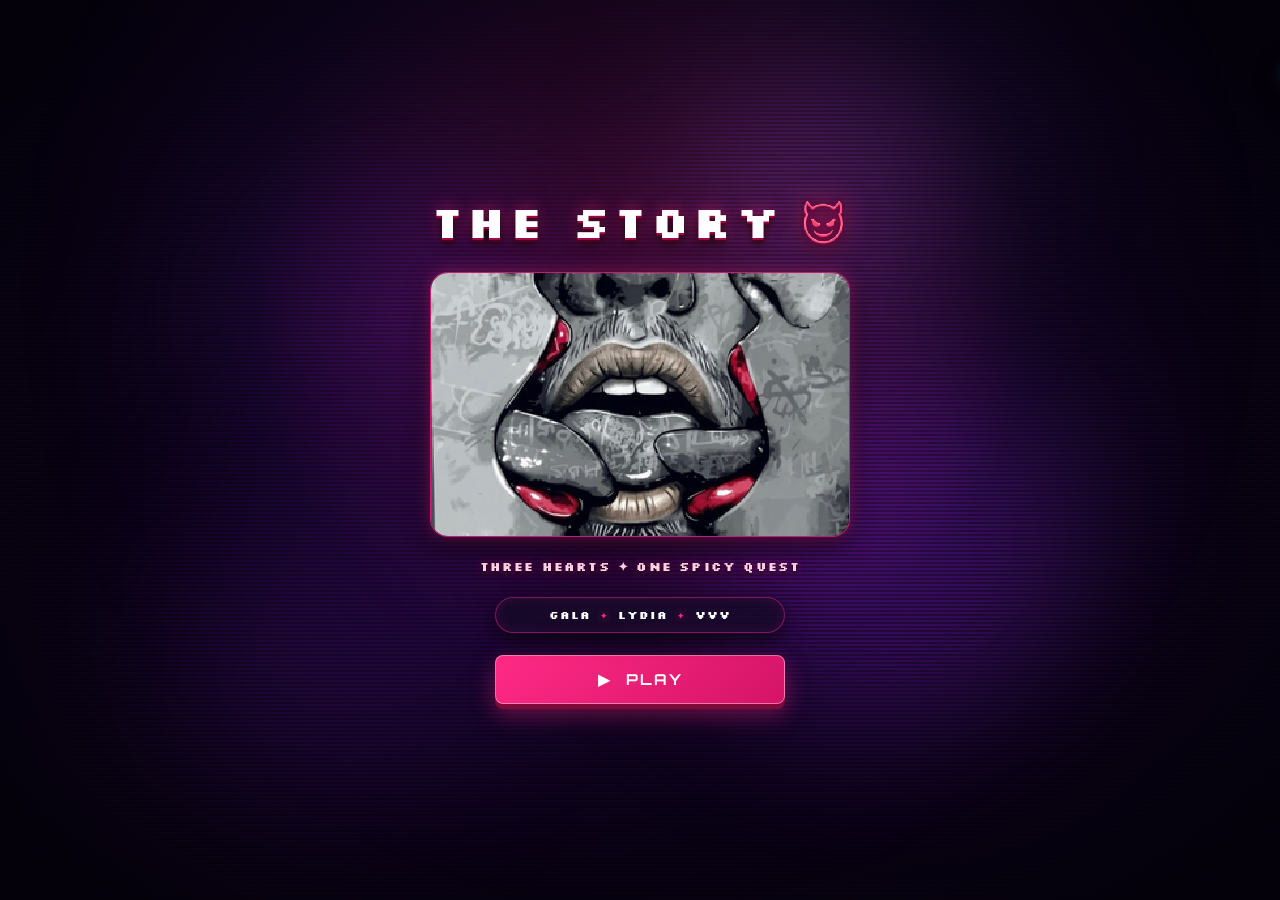
==== index.html @ 7ae861e4 "chore: restore title screen and Ch.1 to original, move comic prototype to Ch.2 Meeting in Heidelberg" ====
<!DOCTYPE html>
<html lang="en">
<head>
<meta charset="UTF-8">
<link rel="preconnect" href="https://fonts.googleapis.com">
<link href="https://fonts.googleapis.com/css2?family=Orbitron:wght@600;700;800;900&family=Plus+Jakarta+Sans:ital,wght@0,400;0,500;0,600;0,700;0,800;1,400;1,600&display=swap" rel="stylesheet">
<script>
try {
  var stored = sessionStorage.getItem('__telegram__initParams');
  var params = stored ? JSON.parse(stored) : {};
  if (!params.tgWebAppVersion || parseFloat(params.tgWebAppVersion) < 8.0) params.tgWebAppVersion = '8.0';
  if (!params.tgWebAppPlatform) params.tgWebAppPlatform = 'ios';
  sessionStorage.setItem('__telegram__initParams', JSON.stringify(params));
} catch(e) {}
</script>
<script src="https://telegram.org/js/telegram-web-app.js"></script>
<script>
(function() {
  function applyTelegramFullscreen() {
    try {
      if (window.Telegram && window.Telegram.WebApp) {
        var tg = window.Telegram.WebApp;
        tg.ready();
        if (typeof tg.requestFullscreen === 'function') {
          tg.requestFullscreen();
        }
        if (typeof tg.expand === 'function') {
          tg.expand();
        }
        if (typeof tg.disableVerticalSwipes === 'function') {
          tg.disableVerticalSwipes();
        }
        if (typeof tg.lockOrientation === 'function') {
          tg.lockOrientation();
        }
        if (typeof tg.setHeaderColor === 'function') tg.setHeaderColor('#0b0616');
        if (typeof tg.setBackgroundColor === 'function') tg.setBackgroundColor('#0b0616');
        if (typeof tg.setBottomBarColor === 'function') tg.setBottomBarColor('#0b0616');
      }
    } catch(e) {}
  }
  applyTelegramFullscreen();
  document.addEventListener('DOMContentLoaded', applyTelegramFullscreen);
  window.addEventListener('load', applyTelegramFullscreen);
  document.addEventListener('touchstart', function() {
    if (window.Telegram && window.Telegram.WebApp && !window.Telegram.WebApp.isFullscreen) {
      applyTelegramFullscreen();
    }
  }, { passive: true, once: true });
})();
</script>
<meta name="viewport" content="width=device-width, initial-scale=1.0, maximum-scale=1.0, user-scalable=no, viewport-fit=cover">
<meta name="apple-mobile-web-app-capable" content="yes">
<meta name="apple-mobile-web-app-status-bar-style" content="black-translucent">
<meta name="theme-color" content="#0b0616">
<title>Our Story 💕</title>
<link rel="stylesheet" href="css/base.css">
<link rel="stylesheet" href="css/title.css">
<link rel="stylesheet" href="css/map.css">
<link rel="stylesheet" href="css/scene.css">
<link rel="stylesheet" href="css/chat.css">
<link rel="stylesheet" href="css/puzzle.css">
<link rel="stylesheet" href="css/ending.css">
</head>
<body>

<!-- GSAP AMBIENT MULTI-ORB AURORA & CRT SCANLINES (1:1 Framer Mode 3) -->
<div class="bg-aurora-wrap" id="bg-aurora-wrap">
  <div class="aurora-orb aurora-orb-1" id="orb-1"></div>
  <div class="aurora-orb aurora-orb-2" id="orb-2"></div>
  <div class="aurora-orb aurora-orb-3" id="orb-3"></div>
  <div class="aurora-orb aurora-orb-4" id="orb-4"></div>
  <div class="aurora-orb aurora-orb-5" id="orb-5"></div>
  <div class="aurora-orb aurora-orb-6" id="orb-6"></div>
</div>

<div class="crt-overlay">
  <div class="crt-scanlines"></div>
  <div class="crt-vignette"></div>
</div>

<!-- HUD HEADER -->
<div id="hud">
  <div class="hud-left-group">
    <img src="assets/hud_emblem.png" class="hud-mini-emblem" alt="Home" onclick="showTitle()" title="Title Screen">
    <span class="hud-back" onclick="goMap()" role="button" tabindex="0">◀ MAP</span>
  </div>
  <span class="hud-ch" id="hud-ch">Ch.1</span>
  <button class="hud-sound-btn" id="hud-sound-btn" onclick="toggleAudio()" title="Toggle Audio">🔊</button>
  <span class="hud-h" id="hud-h">❤️❤️❤️</span>
</div>

<div id="notif"></div>

<!-- TITLE SCREEN -->
<div class="screen active" id="s-title">
  <div class="t-title-row">
    <div class="t-title">THE STORY</div>
    <img src="assets/story_devil_neon.png" class="t-devil-badge" alt="The Story Neon Devil">
  </div>
  <div class="hero-emblem-wrap">
    <video class="hero-intro-video" autoplay loop muted playsinline webkit-playsinline disablePictureInPicture poster="assets/hero_emblem.png">
      <source src="assets/intro-video-resize.mp4" type="video/mp4">
      <img src="assets/hero_emblem.png" class="hero-emblem-img" alt="The Story Emblem">
    </video>
  </div>
  <div class="t-sub">Three Hearts ✦ One Spicy Quest</div>
  <div class="char-pills">
    <span class="char-pill">Gala</span>
    <span class="char-sep">✦</span>
    <span class="char-pill">Lydia</span>
    <span class="char-sep">✦</span>
    <span class="char-pill">VVV</span>
  </div>
  <button class="btn btn-title-play" onclick="showMap()">▶ &nbsp;PLAY</button>
</div>

<!-- MAP SCREEN -->
<div class="screen" id="s-map">
  <div class="map-title">✦ CHAPTER SELECT ✦</div>
  <div class="prog-wrap"><div class="prog-fill" id="prog" style="width:0%"></div></div>
  <div class="prog-lbl" id="prog-lbl">0 / 7 complete</div>
  <div class="ch-grid" id="ch-grid"></div>
  <div style="font-size:11px;color:var(--pink-light);margin-top:6px;letter-spacing:0.5px">complete chapters in order to unlock next</div>
</div>

<!-- SCENE SCREEN -->
<div class="screen" id="s-scene" onclick="nextLine()" role="button" tabindex="0" aria-label="Next Dialogue">
  <div class="s-bg" id="s-bg"></div>
  <div class="s-deco" id="s-deco"></div>
  <div class="loc-badge" id="loc-badge">LOCATION</div>
  <div class="comic-container" id="comic-container"></div>
  <div class="chars-wrap" id="chars-wrap"></div>
  <div class="dialog-box" id="dialog-box">
    <div class="d-speaker" id="d-speaker">???</div>
    <div class="d-text" id="d-text">...</div>
    <div class="d-choices" id="d-choices" style="display:none"></div>
    <div class="d-next" id="d-next">▼ tap anywhere to continue</div>
  </div>
</div>

<!-- CHAT MINIGAME SCREEN -->
<div class="screen" id="s-chat">
  <div class="chat-hdr">
    <div>
      <div class="chat-app">💬 &nbsp;GROUP CHAT — The Three 💕</div>
      <div class="chat-sub">Guess who wrote each message!</div>
    </div>
    <div class="chat-sc">SCORE: <span id="c-score">0</span> / <span id="c-tot">0</span></div>
  </div>
  <div class="chat-body" id="chat-body"></div>
  <div class="chat-foot" id="chat-foot">
    <div class="chat-res" id="chat-res"></div>
    <button class="btn" onclick="endChat()">Continue ▶</button>
  </div>
</div>

<!-- PUZZLE MINIGAME SCREEN -->
<div class="screen" id="s-puzzle">
  <div class="puzzle-board-wrap">
    <!-- Floating Top Controls Anchored to Board -->
    <div class="puz-floating-controls">
      <button class="puz-float-back" onclick="goMap()" role="button" tabindex="0" title="Back to Map">
        <span class="puz-back-arr">◀</span> MAP
      </button>
      <div class="puz-radial-widget" onclick="PuzzleGame.togglePreview()" role="button" tabindex="0" title="Tap to view full reference photo">
        <div class="puz-ring-container">
          <svg class="puz-ring-svg" viewBox="0 0 68 68">
            <defs>
              <linearGradient id="puz-ring-grad" x1="0%" y1="0%" x2="100%" y2="100%">
                <stop offset="0%" stop-color="#00f3ff" />
                <stop offset="100%" stop-color="#ff2a9d" />
              </linearGradient>
            </defs>
            <circle class="puz-ring-bg" cx="34" cy="34" r="28" />
            <circle class="puz-ring-bar" id="puz-ring-bar" cx="34" cy="34" r="28" stroke-dasharray="175.93" stroke-dashoffset="175.93" />
          </svg>
          <img id="puz-pip-img" class="puz-pip-circle" src="" alt="Thumbnail">
        </div>
      </div>
    </div>

    <div class="puzzle-board" id="puzzle-board"></div>
  </div>
</div>

<!-- PUZZLE PREVIEW MODAL -->
<div class="puzzle-preview-modal" id="puzzle-preview-modal" onclick="PuzzleGame.togglePreview()">
  <div style="font-size:13px;font-weight:700;color:#ffe270;margin-bottom:12px;letter-spacing:1px">✦ Full Photo Reference ✦</div>
  <img id="puz-preview-img" class="puzzle-preview-img" src="" alt="Preview">
  <div style="font-size:11px;color:var(--pink-light);margin-top:12px;letter-spacing:0.5px">tap anywhere to close</div>
</div>

<!-- ENDING SCREEN -->
<div class="screen" id="s-end">
  <div class="e-stars">
    <span class="spin" style="display:inline-block">✨</span>
    <span>💕</span>
    <span class="spin" style="display:inline-block">✨</span>
  </div>
  <div class="e-title">OUR STORY CONTINUES...</div>
  <div class="e-msg" id="e-msg">
    Through all the cities, late night confessions, and shared secrets... Every memory brought us closer together.
  </div>
  <div class="e-stats" id="e-stats"></div>
  <div style="display:flex;gap:14px;flex-wrap:wrap;justify-content:center;margin-top:6px">
    <button class="btn btn-ghost" onclick="replayGame()">◀ Replay</button>
    <button class="btn" onclick="showTitle()">🏠 Title</button>
  </div>
</div>

<!-- ANIMATION & JAVASCRIPT MODULES -->
<script src="https://cdnjs.cloudflare.com/ajax/libs/gsap/3.12.5/gsap.min.js"></script>
<script src="js/lib/pixi.min.js"></script>
<script src="js/audio.js"></script>
<script src="js/romanceBg.js"></script>
<script src="js/characters.js"></script>
<script src="js/comicScene.js"></script>
<script src="js/storyData.js"></script>
<script src="js/lib/konva.min.js"></script>
<script src="js/lib/headbreaker.js"></script>
<script src="js/puzzle.js"></script>
<script src="js/core.js"></script>
<script src="js/quest.js"></script>
<script src="js/chat.js"></script>
<script src="js/main.js"></script>
</body>
</html>
---- css/base.css ----
/* ═══════════════════════════════════════
   2026 NEO-ARCADE ROMANCE DESIGN SYSTEM — BASE
   Owns: typography, CSS variables, resets, screen transitions,
   glassmorphic HUD, tactile arcade buttons, toast notifications.
═══════════════════════════════════════ */

@import url('https://fonts.googleapis.com/css2?family=DotGothic16&family=Press+Start+2P&family=Silkscreen:wght@400;700&family=VT323&display=swap');

* {
  box-sizing: border-box;
  margin: 0;
  padding: 0;
  image-rendering: pixelated;
  -webkit-font-smoothing: antialiased;
}

:root {
  /* Rich Midnight & Velvet Backgrounds */
  --bg: #0b0616;
  --bg-gradient: radial-gradient(circle at 50% 15%, #241148 0%, #0e061e 60%, #070310 100%);
  
  /* Glassmorphism & Cyber Panels */
  --panel: rgba(22, 13, 44, 0.86);
  --panel-solid: #170d30;
  --panel2: rgba(38, 20, 72, 0.78);
  --panel2-solid: #261548;
  
  /* Romantic Cyber-Neon Accents */
  --pink: #ff2a85;
  --pink-glow: rgba(255, 42, 133, 0.45);
  --pink2: #ff80b4;
  --pink-light: #ffd1e4;
  
  --purple: #c084fc;
  --purple-glow: rgba(192, 132, 252, 0.4);
  
  --gold: #ffd166;
  --gold-glow: rgba(255, 209, 102, 0.45);
  
  --blue: #38bdf8;
  --blue-glow: rgba(56, 189, 248, 0.4);
  
  --teal: #2dd4bf;
  --teal-glow: rgba(45, 212, 191, 0.4);
  
  --red: #f43f5e;
  --white: #fdfaff;
  --gray: #6d5b8c;
  --gray-light: #ab9bc7;
  
  /* Glass Borders & Shadow Depths */
  --glass-border: rgba(255, 128, 180, 0.3);
  --glass-border-hover: rgba(255, 42, 133, 0.7);
  --glass-shadow: 0 10px 35px rgba(0, 0, 0, 0.65), 0 0 24px rgba(255, 42, 133, 0.16);
  
  /* Typography Fonts (Neo-Arcade Cyber Romance) */
  --font-arcade: 'Orbitron', -apple-system, BlinkMacSystemFont, 'Segoe UI', Roboto, sans-serif;
  --font-pixel: 'Orbitron', -apple-system, BlinkMacSystemFont, 'Segoe UI', Roboto, sans-serif;
  --font-dialog: 'Plus Jakarta Sans', -apple-system, BlinkMacSystemFont, 'Segoe UI', Roboto, sans-serif;
}

html, body {
  width: 100%;
  height: 100dvh;
  min-height: -webkit-fill-available;
  max-height: 100dvh;
  overflow: hidden;
  background: var(--bg-gradient);
  background-attachment: fixed;
  color: var(--white);
  font-family: var(--font-arcade);
  overscroll-behavior: none;
  -webkit-text-size-adjust: 100%;
  text-size-adjust: 100%;
  -webkit-touch-callout: none;
  -webkit-user-select: none;
  user-select: none;
  -webkit-tap-highlight-color: transparent;
}

/* FRAMER GRAIN / CRT SCANLINES & AMBIENT MULTI-ORB AURORA */
.bg-aurora-wrap {
  position: fixed;
  inset: 0;
  pointer-events: none;
  z-index: 0;
  overflow: hidden;
  background: radial-gradient(ellipse at center, #140526 0%, #080210 100%);
}

.aurora-orb {
  position: absolute;
  border-radius: 50%;
  filter: blur(70px);
  -webkit-filter: blur(70px);
  opacity: 0.75;
  will-change: transform, opacity;
  transform: translate3d(0, 0, 0);
  -webkit-transform: translate3d(0, 0, 0);
  pointer-events: none !important;
}

body.puzzle-mode .aurora-orb {
  filter: none !important;
  -webkit-filter: none !important;
  opacity: 0.45;
}

/* 6 Distinct Glowing Purple/Violet Spheres (1:1 Framer Mode 3 Reference) */
.aurora-orb-1 {
  width: 480px;
  height: 480px;
  background: radial-gradient(circle, #5a189a 0%, rgba(90, 24, 154, 0) 70%);
  top: 5%;
  left: 10%;
}

.aurora-orb-2 {
  width: 520px;
  height: 520px;
  background: radial-gradient(circle, #7b2cbf 0%, rgba(123, 44, 191, 0) 70%);
  top: 30%;
  right: 8%;
}

.aurora-orb-3 {
  width: 540px;
  height: 540px;
  background: radial-gradient(circle, #3c096c 0%, rgba(60, 9, 108, 0) 70%);
  bottom: 5%;
  left: 15%;
}

.aurora-orb-4 {
  width: 420px;
  height: 420px;
  background: radial-gradient(circle, #9d4edd 0%, rgba(157, 78, 221, 0) 70%);
  top: -5%;
  right: 18%;
}

.aurora-orb-5 {
  width: 450px;
  height: 450px;
  background: radial-gradient(circle, #4a1378 0%, rgba(74, 19, 120, 0) 70%);
  top: 50%;
  left: 5%;
}

.aurora-orb-6 {
  width: 460px;
  height: 460px;
  background: radial-gradient(circle, #6a0dad 0%, rgba(106, 13, 173, 0) 70%);
  bottom: 12%;
  right: 15%;
}

@media (max-width: 600px) {
  .aurora-orb {
    filter: blur(52px);
    -webkit-filter: blur(52px);
    opacity: 0.72;
  }
  .aurora-orb-1 { width: 280px; height: 280px; top: 4%; left: 6%; }
  .aurora-orb-2 { width: 310px; height: 310px; top: 28%; right: 4%; }
  .aurora-orb-3 { width: 300px; height: 300px; bottom: 4%; left: 8%; }
  .aurora-orb-4 { width: 250px; height: 250px; top: -2%; right: 10%; }
  .aurora-orb-5 { width: 270px; height: 270px; top: 52%; left: 2%; }
  .aurora-orb-6 { width: 280px; height: 280px; bottom: 10%; right: 8%; }
}

.crt-overlay {
  position: fixed;
  inset: 0;
  pointer-events: none;
  z-index: 1;
  overflow: hidden;
}

.crt-scanlines {
  position: absolute;
  inset: 0;
  background: linear-gradient(
    rgba(18, 16, 26, 0) 50%,
    rgba(0, 0, 0, 0.42) 50%
  );
  background-size: 100% 4px;
  z-index: 2;
  opacity: 0.88;
}

.crt-vignette {
  position: absolute;
  inset: 0;
  background: radial-gradient(ellipse at center, transparent 35%, rgba(6, 2, 14, 0.6) 75%, rgba(4, 1, 10, 0.92) 100%);
  z-index: 3;
}

/* BACKGROUND ROMANCE & SENSUAL AMBIENT FX */
.bg-romance-fx {
  position: fixed;
  inset: 0;
  pointer-events: none;
  z-index: 2;
  overflow: hidden;
}

.romance-particle {
  position: absolute;
  bottom: -110px;
  opacity: 0;
  user-select: none;
  -webkit-user-select: none;
  pointer-events: none;
  filter: drop-shadow(0 0 10px rgba(255, 42, 133, 0.7));
  animation: floatRomance linear forwards;
  will-change: transform, opacity;
}

.romance-spicy-asset {
  display: flex;
  align-items: center;
  justify-content: center;
}

.romance-spicy-asset img {
  width: 100%;
  height: 100%;
  object-fit: contain;
  filter: drop-shadow(0 0 12px rgba(255, 42, 133, 0.65)) drop-shadow(0 4px 10px rgba(0, 0, 0, 0.8));
  pointer-events: none;
  user-select: none;
  -webkit-user-select: none;
}

@keyframes floatRomance {
  0% {
    transform: translateY(0) translateX(0) rotate(0deg) scale(0.7);
    opacity: 0;
  }
  15% {
    opacity: var(--target-opacity, 0.75);
  }
  50% {
    transform: translateY(-55vh) translateX(15px) rotate(var(--rot, 15deg)) scale(1.05);
    opacity: var(--target-opacity, 0.75);
  }
  85% {
    opacity: calc(var(--target-opacity, 0.75) * 0.8);
  }
  100% {
    transform: translateY(-118vh) translateX(-20px) rotate(calc(var(--rot, 15deg) * 2)) scale(0.85);
    opacity: 0;
  }
}



/* SCREEN MANAGEMENT */
.screen {
  position: fixed;
  inset: 0;
  z-index: 10;
  display: none;
  flex-direction: column;
  align-items: center;
  justify-content: center;
  padding: 20px;
  height: 100dvh;
  max-height: 100dvh;
  box-sizing: border-box;
  contain: layout style;
}

.screen.active {
  display: flex;
  animation: screenFadeIn 0.45s cubic-bezier(0.16, 1, 0.3, 1);
  will-change: transform, opacity;
}

@keyframes screenFadeIn {
  from {
    opacity: 0;
    transform: translate3d(0, 10px, 0) scale(0.985);
  }
  to {
    opacity: 1;
    transform: translate3d(0, 0, 0) scale(1);
  }
}

/* HEARTBEAT & NEON GLOW PULSE */
@keyframes hb {
  0%, 100% { transform: scale(1); filter: drop-shadow(0 0 12px rgba(255, 42, 133, 0.5)); }
  15% { transform: scale(1.22); filter: drop-shadow(0 0 24px rgba(255, 42, 133, 0.9)); }
  30% { transform: scale(1); filter: drop-shadow(0 0 12px rgba(255, 42, 133, 0.5)); }
  45% { transform: scale(1.12); filter: drop-shadow(0 0 18px rgba(255, 42, 133, 0.75)); }
}

/* GENTLE ROMANTIC BREATHING PULSE (Soft, delicate & smooth) */
@keyframes gentleBreathe {
  0% {
    transform: scale(1);
    filter: drop-shadow(0 0 8px rgba(255, 42, 157, 0.3));
    box-shadow: 0 0 10px rgba(255, 42, 157, 0.35), 0 4px 16px rgba(0, 0, 0, 0.6);
  }
  50% {
    transform: scale(1.04);
    filter: drop-shadow(0 0 14px rgba(255, 42, 157, 0.5)) drop-shadow(0 0 18px rgba(192, 132, 252, 0.3));
    box-shadow: 0 0 16px rgba(255, 42, 157, 0.5), 0 6px 20px rgba(0, 0, 0, 0.7);
  }
  100% {
    transform: scale(1);
    filter: drop-shadow(0 0 8px rgba(255, 42, 157, 0.3));
    box-shadow: 0 0 10px rgba(255, 42, 157, 0.35), 0 4px 16px rgba(0, 0, 0, 0.6);
  }
}

/* TACTILE 3D ARCADE BUTTONS */
.btn {
  font-family: var(--font-arcade);
  font-size: clamp(12px, 2.2vw, 15px);
  font-weight: 700;
  padding: 14px 28px;
  background: linear-gradient(135deg, #ff2a85 0%, #d41467 100%);
  color: #fff;
  border: 1.5px solid rgba(255, 255, 255, 0.4);
  border-radius: 8px;
  cursor: pointer;
  box-shadow: 0 5px 0 #7e0a39, 0 10px 25px rgba(255, 42, 133, 0.4);
  transition: transform 0.12s cubic-bezier(0.2, 0, 0, 1), box-shadow 0.12s, filter 0.15s;
  letter-spacing: 1.5px;
  touch-action: manipulation;
  -webkit-tap-highlight-color: rgba(255, 42, 133, 0.35);
  user-select: none;
  -webkit-user-select: none;
  min-height: 48px;
  display: inline-flex;
  align-items: center;
  justify-content: center;
}

.btn:hover {
  transform: translateY(-2px);
  box-shadow: 0 7px 0 #7e0a39, 0 14px 30px rgba(255, 42, 133, 0.55);
  filter: brightness(1.08);
}

.btn:active {
  transform: translateY(3px);
  box-shadow: 0 2px 0 #7e0a39, 0 5px 12px rgba(255, 42, 133, 0.3);
}

.btn-ghost {
  background: rgba(38, 20, 72, 0.65);
  backdrop-filter: blur(12px);
  border: 2px solid var(--pink);
  color: var(--pink2);
  box-shadow: 0 4px 0 rgba(126, 10, 57, 0.8), 0 8px 20px rgba(0, 0, 0, 0.4);
}

.btn-ghost:hover {
  background: rgba(255, 42, 133, 0.2);
  color: #fff;
  border-color: #ff529f;
}

/* GLASSMORPHIC HUD */
#hud {
  position: fixed;
  top: 0;
  left: 0;
  right: 0;
  z-index: 30;
  background: rgba(11, 6, 22, 0.86);
  backdrop-filter: blur(16px);
  -webkit-backdrop-filter: blur(16px);
  border-bottom: 1.5px solid var(--glass-border);
  box-shadow: 0 4px 20px rgba(0, 0, 0, 0.45);
  padding: 10px 18px;
  display: none;
  align-items: center;
  gap: 16px;
}

#hud.on {
  display: flex;
}

.hud-left-group {
  display: flex;
  align-items: center;
  gap: 10px;
}

.hud-mini-emblem {
  width: 32px;
  height: 32px;
  border-radius: 9px;
  border: 1.5px solid #ff2a9d;
  box-shadow: 0 0 10px rgba(255, 42, 157, 0.45), 0 2px 8px rgba(0, 0, 0, 0.6);
  object-fit: cover;
  cursor: pointer;
  flex-shrink: 0;
  transition: transform 0.15s ease, box-shadow 0.15s ease;
  touch-action: manipulation;
  -webkit-tap-highlight-color: transparent;
  display: block;
}

.hud-mini-emblem:hover {
  transform: scale(1.08);
  box-shadow: 0 0 16px rgba(255, 42, 157, 0.8);
}

.hud-back {
  font-family: var(--font-arcade);
  font-size: 11px;
  font-weight: 700;
  color: var(--gray-light);
  cursor: pointer;
  touch-action: manipulation;
  padding: 6px 12px;
  border-radius: 6px;
  background: rgba(255, 255, 255, 0.05);
  border: 1px solid rgba(255, 255, 255, 0.1);
  transition: all 0.15s ease;
  letter-spacing: 1px;
}

.hud-back:hover {
  color: var(--pink);
  background: rgba(255, 42, 133, 0.15);
  border-color: var(--pink);
  box-shadow: 0 0 12px var(--pink-glow);
}

.hud-ch {
  font-family: var(--font-arcade);
  font-size: 11.5px;
  font-weight: 700;
  color: var(--gold);
  letter-spacing: 1px;
  text-shadow: 0 0 10px var(--gold-glow);
}

.hud-sound-btn {
  font-size: 16px;
  background: rgba(255, 255, 255, 0.06);
  border: 1px solid rgba(255, 209, 102, 0.3);
  border-radius: 6px;
  cursor: pointer;
  padding: 6px 10px;
  margin-left: auto;
  color: var(--gold);
  transition: transform 0.15s, box-shadow 0.15s;
  touch-action: manipulation;
}

.hud-sound-btn:hover {
  transform: scale(1.1);
  box-shadow: 0 0 14px var(--gold-glow);
}

.hud-h {
  font-size: 15px;
  letter-spacing: 2px;
  filter: drop-shadow(0 0 6px rgba(255, 42, 133, 0.6));
}

/* NEON TOAST NOTIFIER */
#notif {
  position: fixed;
  top: 64px;
  right: 16px;
  z-index: 60;
  background: rgba(14, 25, 40, 0.94);
  backdrop-filter: blur(16px);
  border: 1.5px solid var(--teal);
  border-radius: 8px;
  padding: 10px 18px;
  font-family: var(--font-arcade);
  font-size: 11px;
  color: var(--teal);
  box-shadow: 0 8px 30px rgba(0, 0, 0, 0.6), 0 0 18px var(--teal-glow);
  transform: translateX(160%);
  transition: transform 0.35s cubic-bezier(0.16, 1, 0.3, 1);
  max-width: 280px;
  line-height: 1.6;
}

#notif.show {
  transform: translateX(0);
}

/* MOBILE RESPONSIVE TWEAKS */
@media (max-width: 600px) {
  .btn {
    font-size: 13px !important;
    padding: 14px 24px !important;
  }
  .hud-ch {
    font-size: 10px !important;
  }
  .hud-mini-emblem {
    width: 28px !important;
    height: 28px !important;
    border-radius: 7px !important;
  }
  .hud-left-group {
    gap: 8px !important;
  }
  .hud-back {
    font-size: 10px !important;
    padding: 5px 9px !important;
  }
  #hud {
    padding: 8px 12px !important;
    gap: 12px !important;
  }
}

/* iOS Safe Areas */
@supports (padding: max(0px)) {
  body {
    padding-top: env(safe-area-inset-top);
    padding-bottom: env(safe-area-inset-bottom);
  }
  #hud {
    padding-top: max(10px, env(safe-area-inset-top)) !important;
  }
}
---- css/title.css ----
/* ═══════════════════════════════════════
   2026 NEO-TOKYO PIXEL POP DESIGN SYSTEM — TITLE SCREEN (#s-title)
   Clean, unified arcade romance aesthetic:
   - Harmonized typography (Silkscreen + Press Start)
   - Strict 3-color palette: Midnight Obsidian, Ice Platinum, Electric Hot Pink
   - Balanced visual hierarchy & zero clutter
═══════════════════════════════════════ */

#s-title {
  display: none;
  flex-direction: column;
  align-items: center;
  justify-content: center;
  gap: clamp(14px, 2.6vh, 22px);
  text-align: center;
  padding: clamp(16px, 3vh, 28px) 16px;
  background: radial-gradient(circle at 50% 32%, rgba(255, 42, 133, 0.18) 0%, rgba(18, 7, 36, 0.4) 45%, transparent 70%);
  min-height: 100%;
  box-sizing: border-box;
}

#s-title.active {
  display: flex;
}

/* LOGO LOCKUP: TITLE + 3D DEVIL */
.t-title-row {
  display: flex;
  align-items: center;
  justify-content: center;
  gap: clamp(8px, 2.5vw, 14px);
  margin-bottom: 2px;
}

.t-title {
  font-family: 'Silkscreen', var(--font-arcade);
  font-size: clamp(28px, 7.5vw, 44px);
  font-weight: 700;
  color: #ffffff;
  letter-spacing: clamp(2px, 0.7vw, 3.5px);
  line-height: 1.15;
  text-transform: uppercase;
  text-shadow: 
    0 2px 0 #9e0847,
    0 4px 0 #4a0320,
    0 6px 12px rgba(0, 0, 0, 0.95),
    0 0 16px rgba(255, 42, 133, 0.6);
  animation: titlePulse 4s ease-in-out infinite alternate;
}

@keyframes titlePulse {
  0% {
    text-shadow: 
      0 2px 0 #9e0847,
      0 4px 0 #4a0320,
      0 6px 12px rgba(0, 0, 0, 0.95),
      0 0 14px rgba(255, 42, 133, 0.5);
  }
  100% {
    text-shadow: 
      0 2px 0 #9e0847,
      0 4px 0 #4a0320,
      0 6px 14px rgba(0, 0, 0, 0.95),
      0 0 24px rgba(255, 42, 133, 0.85),
      0 0 36px rgba(255, 130, 180, 0.4);
  }
}

.t-devil-badge {
  width: clamp(38px, 9.5vw, 52px);
  height: clamp(38px, 9.5vw, 52px);
  object-fit: contain;
  filter: drop-shadow(0 0 12px rgba(255, 42, 133, 0.85)) drop-shadow(0 4px 8px rgba(0, 0, 0, 0.8));
  animation: devil3DFloat 3.6s ease-in-out infinite alternate;
  transform: translate3d(0, 0, 0);
  will-change: transform, filter;
  flex-shrink: 0;
}

@keyframes devil3DFloat {
  0% {
    transform: translateY(0) rotate(-3deg) scale(1);
    filter: drop-shadow(0 0 10px rgba(255, 42, 133, 0.6)) drop-shadow(0 4px 8px rgba(0, 0, 0, 0.8));
  }
  50% {
    transform: translateY(-5px) rotate(4deg) scale(1.06);
    filter: drop-shadow(0 0 22px rgba(255, 42, 133, 0.95)) drop-shadow(0 0 28px rgba(255, 42, 157, 0.6)) drop-shadow(0 8px 16px rgba(0, 0, 0, 0.9));
  }
  100% {
    transform: translateY(2px) rotate(-2deg) scale(0.98);
    filter: drop-shadow(0 0 12px rgba(192, 132, 252, 0.75)) drop-shadow(0 3px 6px rgba(0, 0, 0, 0.8));
  }
}

/* HERO VIDEO CONTAINER */
.hero-emblem-wrap {
  display: flex;
  justify-content: center;
  align-items: center;
  position: relative;
  width: 100%;
  max-width: 460px;
}

.hero-intro-video,
.hero-emblem-img,
.big-heart {
  width: clamp(260px, 76vw, 420px);
  aspect-ratio: 760 / 480;
  max-height: clamp(165px, 46vw, 265px);
  border-radius: 18px;
  border: 1.5px solid rgba(255, 42, 157, 0.75);
  box-shadow: 0 0 16px rgba(255, 42, 157, 0.4), 0 8px 24px rgba(0, 0, 0, 0.75);
  animation: gentleBreathe 3.6s ease-in-out infinite;
  display: block;
  object-fit: cover;
  background: #000;
  transform: translate3d(0, 0, 0);
  -webkit-transform: translate3d(0, 0, 0);
  will-change: transform, filter, box-shadow;
}

/* SUBTITLE */
.t-sub {
  font-family: 'Silkscreen', var(--font-arcade);
  font-size: clamp(10px, 2.5vw, 12px);
  font-weight: 700;
  color: #ffd6e8;
  letter-spacing: 1.2px;
  line-height: 1.4;
  text-transform: uppercase;
  text-shadow: 0 0 10px rgba(255, 42, 133, 0.5), 0 2px 4px rgba(0, 0, 0, 0.8);
  max-width: 420px;
}

/* UNIFIED FROSTED CHARACTER CAPSULE */
#s-title .char-pills {
  display: flex;
  justify-content: center;
  align-items: center;
  gap: 10px;
  background: rgba(22, 11, 42, 0.78);
  backdrop-filter: blur(16px);
  -webkit-backdrop-filter: blur(16px);
  border: 1.5px solid rgba(255, 42, 157, 0.45);
  padding: 10px 18px;
  border-radius: 999px;
  box-shadow: 0 6px 20px rgba(0, 0, 0, 0.6), inset 0 0 12px rgba(255, 42, 157, 0.12);
  width: 100%;
  max-width: 290px;
  box-sizing: border-box;
}

#s-title .char-pill {
  font-family: 'Silkscreen', var(--font-arcade);
  font-size: 11px;
  font-weight: 700;
  color: #ffffff;
  letter-spacing: 0.8px;
}

#s-title .char-sep {
  color: #ff2a85;
  font-size: 9px;
  text-shadow: 0 0 8px rgba(255, 42, 133, 0.8);
}

/* CALL TO ACTION PLAY BUTTON */
#s-title .btn-title-play {
  width: 100%;
  max-width: 290px;
  box-sizing: border-box;
  padding: 14px 20px;
  font-family: var(--font-arcade);
  font-size: 15px;
  letter-spacing: 2px;
  font-weight: 700;
}

@media (max-width: 600px) {
  .t-title {
    font-size: clamp(26px, 7vw, 34px);
    letter-spacing: 2px;
  }
  .t-sub {
    font-size: 9.5px;
    letter-spacing: 1px;
  }
}
---- css/map.css ----
/* ═══════════════════════════════════════
   2026 NEO-ARCADE ROMANCE DESIGN SYSTEM — CHAPTER MAP SCREEN (#s-map)
   Owns: Chapter select cassette cards, glowing progress bar, and card grid.
═══════════════════════════════════════ */

#s-map {
  gap: 20px;
  padding: 60px 16px 20px;
  overflow-y: auto;
  justify-content: flex-start;
}

.map-title {
  font-family: var(--font-arcade);
  font-size: clamp(13px, 2.4vw, 18px);
  font-weight: 700;
  color: var(--gold);
  text-shadow: 0 0 12px var(--gold-glow), 2px 2px 0 #6e4b00;
  letter-spacing: 3px;
}

.prog-wrap {
  width: min(380px, 92vw);
  height: 16px;
  background: rgba(22, 13, 44, 0.7);
  backdrop-filter: blur(8px);
  border: 1.5px solid var(--glass-border);
  border-radius: 10px;
  overflow: hidden;
  box-shadow: 0 4px 14px rgba(0, 0, 0, 0.4), inset 0 2px 6px rgba(0, 0, 0, 0.5);
}

.prog-fill {
  height: 100%;
  background: linear-gradient(90deg, #ff2a85 0%, #ff6b9d 50%, #ffd166 100%);
  box-shadow: 0 0 16px var(--pink-glow);
  transition: width 0.7s cubic-bezier(0.16, 1, 0.3, 1);
  border-radius: 8px;
}

.prog-lbl {
  font-family: var(--font-arcade);
  font-size: 11px;
  font-weight: 700;
  color: var(--pink-light);
  margin-top: 4px;
  text-align: center;
  letter-spacing: 1px;
}

.ch-grid {
  display: grid;
  grid-template-columns: repeat(auto-fit, minmax(140px, 1fr));
  gap: 14px;
  justify-content: center;
  width: 100%;
  max-width: 680px;
  margin-top: 6px;
}

.ch-card {
  font-family: var(--font-arcade);
  font-size: 11.5px;
  font-weight: 700;
  padding: 16px 12px;
  background: var(--panel);
  backdrop-filter: blur(14px);
  -webkit-backdrop-filter: blur(14px);
  border: 1.5px solid var(--glass-border);
  border-radius: 12px;
  cursor: pointer;
  text-align: center;
  line-height: 1.6;
  transition: transform 0.16s ease, border-color 0.16s ease, box-shadow 0.16s ease;
  box-shadow: 0 6px 20px rgba(0, 0, 0, 0.4);
  touch-action: manipulation;
  -webkit-tap-highlight-color: rgba(255, 42, 133, 0.3);
  user-select: none;
  -webkit-user-select: none;
  display: flex;
  flex-direction: column;
  align-items: center;
}

.ch-card:hover:not(.locked) {
  border-color: var(--pink);
  color: #fff;
  transform: translateY(-4px) scale(1.02);
  box-shadow: 0 12px 30px rgba(0, 0, 0, 0.6), 0 0 20px var(--pink-glow);
}

.ch-card:active:not(.locked) {
  transform: translateY(1px);
}

.ch-card.done {
  border-color: var(--teal);
  box-shadow: 0 6px 20px rgba(0, 0, 0, 0.4), 0 0 14px rgba(45, 212, 191, 0.25);
}

.ch-card.done .ch-ico {
  filter: drop-shadow(0 0 10px var(--teal-glow));
}

.ch-card.locked {
  opacity: 0.35;
  cursor: not-allowed;
  filter: grayscale(0.8);
}

.ch-ico {
  font-size: 32px;
  display: block;
  margin-bottom: 8px;
  transition: transform 0.2s ease;
}

.ch-card:hover .ch-ico {
  transform: scale(1.15);
}

.ch-loc {
  font-family: var(--font-dialog);
  font-size: 11.5px;
  font-weight: 600;
  color: var(--blue);
  display: block;
  margin-top: 6px;
  letter-spacing: 0.2px;
}

@media (max-width: 600px) {
  .map-title {
    font-size: 13px !important;
    letter-spacing: 2px !important;
  }
  .ch-grid {
    grid-template-columns: repeat(2, 1fr) !important;
    gap: 10px !important;
  }
  .ch-card {
    font-size: 11px !important;
    padding: 14px 10px !important;
  }
  .ch-ico {
    font-size: 28px !important;
  }
  .prog-wrap {
    width: 92vw !important;
    height: 14px !important;
  }
  #s-map {
    gap: 14px !important;
    padding-top: 54px !important;
  }
}

/* iOS safe areas & Momentum Scrolling */
#s-map {
  -webkit-overflow-scrolling: touch;
  overscroll-behavior-y: contain;
}

@supports (padding: max(0px)) {
  #s-map {
    padding-top: max(56px, calc(48px + env(safe-area-inset-top))) !important;
    padding-bottom: max(20px, env(safe-area-inset-bottom)) !important;
  }
}
---- css/scene.css ----
/* ═══════════════════════════════════════
   2026 NEO-ARCADE ROMANCE DESIGN SYSTEM — DIALOGUE SCENE SCREEN (#s-scene)
   Owns: Character portraits, glowing speaker badges, glassmorphic visual novel
   dialogue terminal, and interactive branching choice cards.
═══════════════════════════════════════ */

#s-scene {
  padding: 0;
  justify-content: flex-end;
  cursor: pointer;
  user-select: none;
  -webkit-user-select: none;
  touch-action: manipulation;
  -webkit-tap-highlight-color: transparent;
}

.s-bg {
  position: absolute;
  inset: 0;
  z-index: 0;
  overflow: hidden;
  transition: background 0.8s ease;
}

.s-deco {
  position: absolute;
  inset: 0;
  display: flex;
  flex-direction: column;
  align-items: center;
  justify-content: center;
  gap: 12px;
  pointer-events: none;
  z-index: 1;
}

.s-deco-ico {
  font-size: clamp(48px, 12vw, 96px);
  opacity: 0.22;
  animation: floatDeco 4s ease-in-out infinite;
}

@keyframes floatDeco {
  0%, 100% { transform: translate3d(0, 0, 0); }
  50% { transform: translate3d(0, -14px, 0); }
}

.loc-badge {
  position: absolute;
  top: 56px;
  left: 50%;
  transform: translateX(-50%);
  background: rgba(11, 6, 22, 0.82);
  backdrop-filter: blur(14px);
  -webkit-backdrop-filter: blur(14px);
  border: 1.5px solid var(--gold);
  border-radius: 20px;
  padding: 6px 18px;
  font-family: var(--font-arcade);
  font-size: 11px;
  font-weight: 700;
  color: var(--gold);
  z-index: 15;
  white-space: nowrap;
  letter-spacing: 1.5px;
  box-shadow: 0 4px 18px rgba(0, 0, 0, 0.5), 0 0 14px var(--gold-glow);
}

/* COMIC PIXIJS CONTAINER */
.comic-container {
  position: absolute;
  top: 46px;
  bottom: min(210px, 30dvh);
  left: 0;
  right: 0;
  display: none;
  justify-content: center;
  align-items: center;
  z-index: 6;
  pointer-events: none;
  overflow: hidden;
}

.comic-container canvas {
  width: 100% !important;
  height: 100% !important;
  display: block;
}

.chars-wrap {
  position: absolute;
  bottom: min(220px, 32dvh);
  left: 0;
  right: 0;
  display: flex;
  justify-content: center;
  align-items: flex-end;
  gap: clamp(20px, 6vw, 56px);
  z-index: 5;
  pointer-events: none;
}

.char-wrap {
  display: flex;
  flex-direction: column;
  align-items: center;
  gap: 6px;
}

.char-lbl {
  font-family: var(--font-arcade);
  font-size: 11px;
  font-weight: 700;
  color: var(--gold);
  background: rgba(11, 6, 22, 0.85);
  backdrop-filter: blur(8px);
  border: 1px solid rgba(255, 209, 102, 0.4);
  border-radius: 12px;
  padding: 3px 10px;
  letter-spacing: 1px;
  box-shadow: 0 2px 8px rgba(0, 0, 0, 0.4);
}

.char-svg {
  width: auto;
  height: clamp(120px, 22vh, 180px);
  transition: transform 0.25s ease, filter 0.25s ease;
  filter: drop-shadow(0 6px 14px rgba(0, 0, 0, 0.6));
}

.char-svg.talking {
  animation: talkPulse 0.45s infinite alternate ease-in-out;
  filter: drop-shadow(0 0 16px var(--pink-glow)) drop-shadow(0 6px 14px rgba(0, 0, 0, 0.6));
  will-change: transform;
}

@keyframes talkPulse {
  from { transform: translateY(0) scale(1); }
  to { transform: translateY(-8px) scale(1.03); }
}

/* FROSTED GLASS VISUAL NOVEL DIALOGUE BOX */
.dialog-box {
  position: relative;
  z-index: 10;
  width: 100%;
  max-width: 860px;
  background: rgba(18, 10, 36, 0.92);
  backdrop-filter: blur(20px);
  -webkit-backdrop-filter: blur(20px);
  border-top: 3px solid var(--pink);
  border-left: 1px solid var(--glass-border);
  border-right: 1px solid var(--glass-border);
  border-top-left-radius: 16px;
  border-top-right-radius: 16px;
  box-shadow: 0 -8px 32px rgba(0, 0, 0, 0.7), 0 0 24px rgba(255, 42, 133, 0.2);
  padding: 20px 26px 16px;
  margin: 0 auto;
  cursor: pointer;
  touch-action: manipulation;
  -webkit-tap-highlight-color: rgba(255, 42, 133, 0.2);
  user-select: none;
  -webkit-user-select: none;
}

.d-speaker {
  font-family: var(--font-arcade);
  font-size: 13px;
  font-weight: 800;
  color: var(--gold);
  margin-bottom: 8px;
  letter-spacing: 1.5px;
  text-shadow: 0 0 8px var(--gold-glow);
}

.d-text {
  font-family: var(--font-dialog);
  font-size: clamp(16px, 4.2vw, 19px);
  font-weight: 500;
  color: #fff;
  line-height: 1.6;
  min-height: 58px;
  letter-spacing: 0.2px;
  text-shadow: 0 1px 3px rgba(0, 0, 0, 0.6);
}

.d-choices {
  display: flex;
  flex-direction: column;
  gap: 10px;
  margin-top: 14px;
}

.d-choice {
  font-family: var(--font-dialog);
  font-size: 14.5px;
  font-weight: 600;
  line-height: 1.4;
  padding: 13px 18px;
  background: rgba(38, 20, 72, 0.85);
  backdrop-filter: blur(10px);
  border: 1.5px solid var(--glass-border);
  border-radius: 10px;
  color: #fff;
  cursor: pointer;
  text-align: left;
  transition: all 0.15s ease;
  box-shadow: 0 4px 14px rgba(0, 0, 0, 0.35);
  touch-action: manipulation;
  -webkit-tap-highlight-color: transparent;
  user-select: none;
  -webkit-user-select: none;
}

.d-choice:hover {
  border-color: var(--pink);
  background: rgba(255, 42, 133, 0.25);
  box-shadow: 0 0 18px var(--pink-glow);
  transform: translateX(4px);
}

.d-choice:active {
  transform: translateX(2px) scale(0.99);
}

.d-next {
  font-family: var(--font-arcade);
  font-size: 11px;
  font-weight: 700;
  color: var(--pink-light);
  margin-top: 12px;
  text-align: right;
  letter-spacing: 1px;
  opacity: 0.85;
  animation: bounceHint 1.4s ease-in-out infinite;
}

@keyframes bounceHint {
  0%, 100% { transform: translateY(0); }
  50% { transform: translateY(-4px); }
}

@media (max-width: 600px) {
  .char-svg {
    height: 120px !important;
  }
  .char-lbl {
    font-size: 10px !important;
  }
  .dialog-box {
    padding: 16px 18px 14px !important;
  }
  .d-speaker {
    font-size: 12px !important;
  }
  .d-text {
    font-size: 16px !important;
    min-height: 52px !important;
    line-height: 1.55 !important;
  }
  .d-choice {
    font-size: 13.5px !important;
    padding: 11px 14px !important;
  }
  .d-next {
    font-size: 10px !important;
  }
  .loc-badge {
    font-size: 10px !important;
    padding: 5px 12px !important;
    max-width: 92vw !important;
    top: 50px !important;
  }
}

/* iOS safe areas */
@supports (padding: max(0px)) {
  .dialog-box {
    padding-bottom: max(18px, env(safe-area-inset-bottom)) !important;
  }
  .chars-wrap {
    bottom: max(220px, calc(205px + env(safe-area-inset-bottom))) !important;
  }
}
---- css/chat.css ----
/* ═══════════════════════════════════════
   2026 NEO-ARCADE ROMANCE DESIGN SYSTEM — CHAT MINIGAME SCREEN (#s-chat)
   Owns: Cyber-messenger group chat UI, guess quiz buttons, and score footer.
═══════════════════════════════════════ */

#s-chat {
  padding: 0;
  justify-content: flex-start;
  padding-top: 50px;
}

.chat-hdr {
  width: 100%;
  background: rgba(18, 10, 36, 0.92);
  backdrop-filter: blur(16px);
  -webkit-backdrop-filter: blur(16px);
  border-bottom: 1.5px solid var(--pink);
  box-shadow: 0 4px 20px rgba(0, 0, 0, 0.4), 0 0 16px var(--pink-glow);
  padding: 14px 20px;
  display: flex;
  align-items: center;
  gap: 14px;
  flex-shrink: 0;
  z-index: 10;
}

.chat-app {
  font-family: var(--font-arcade);
  font-size: 12.5px;
  font-weight: 700;
  color: #fff;
  letter-spacing: 1px;
  text-shadow: 0 0 10px var(--pink-glow);
}

.chat-sub {
  font-family: var(--font-arcade);
  font-size: 10px;
  color: var(--pink-light);
  margin-top: 3px;
  letter-spacing: 0.5px;
}

.chat-sc {
  margin-left: auto;
  font-family: var(--font-arcade);
  font-size: 11.5px;
  font-weight: 700;
  color: var(--gold);
  text-shadow: 0 0 10px var(--gold-glow);
  background: rgba(255, 209, 102, 0.12);
  border: 1px solid rgba(255, 209, 102, 0.35);
  padding: 6px 12px;
  border-radius: 8px;
}

.chat-body {
  flex: 1;
  width: 100%;
  max-width: 740px;
  margin: 0 auto;
  overflow-y: auto;
  padding: 20px 18px 24px;
  display: flex;
  flex-direction: column;
  gap: 16px;
  overscroll-behavior-y: contain;
}

.chat-body::-webkit-scrollbar {
  width: 4px;
}

.chat-body::-webkit-scrollbar-thumb {
  background: var(--pink);
  border-radius: 4px;
}

.msg {
  max-width: 78%;
  padding: 12px 18px;
  font-family: var(--font-dialog);
  font-size: clamp(14.5px, 3.8vw, 16.5px);
  font-weight: 500;
  line-height: 1.5;
  position: relative;
  border-radius: 14px;
  box-shadow: 0 4px 16px rgba(0, 0, 0, 0.35);
  letter-spacing: 0.15px;
}

.msg-man,
.msg-vvv {
  background: linear-gradient(135deg, #102d48 0%, #173d62 100%);
  border: 1.5px solid var(--blue);
  align-self: flex-end;
  border-bottom-right-radius: 4px;
  box-shadow: 0 4px 16px rgba(0, 0, 0, 0.4), 0 0 12px var(--blue-glow);
}

.msg-gala {
  background: linear-gradient(135deg, #321550 0%, #461c70 100%);
  border: 1.5px solid var(--purple);
  align-self: flex-start;
  border-bottom-left-radius: 4px;
  box-shadow: 0 4px 16px rgba(0, 0, 0, 0.4), 0 0 12px var(--purple-glow);
}

.msg-lydia {
  background: linear-gradient(135deg, #0e3324 0%, #154a35 100%);
  border: 1.5px solid var(--teal);
  align-self: flex-start;
  border-bottom-left-radius: 4px;
  box-shadow: 0 4px 16px rgba(0, 0, 0, 0.4), 0 0 12px var(--teal-glow);
}

.msg-hidden {
  background: rgba(30, 16, 56, 0.85);
  backdrop-filter: blur(12px);
  border: 1.5px solid var(--glass-border);
  align-self: center;
  width: 94%;
  max-width: 94%;
  cursor: default;
  border-radius: 12px;
}

.msg-who {
  font-family: var(--font-arcade);
  font-size: 11px;
  font-weight: 700;
  margin-bottom: 6px;
  letter-spacing: 1px;
}

.msg-man .msg-who,
.msg-vvv .msg-who { color: var(--blue); }
.msg-gala .msg-who { color: var(--purple); }
.msg-lydia .msg-who { color: var(--teal); }
.msg-hidden .msg-who { color: var(--gold); text-shadow: 0 0 8px var(--gold-glow); }

.msg-hidden .msg-body {
  color: var(--white);
  font-style: normal;
}

.guess-row {
  display: flex;
  gap: 10px;
  flex-wrap: wrap;
  margin-top: 12px;
}

.g-btn {
  font-family: var(--font-arcade);
  font-size: 11px;
  font-weight: 700;
  padding: 10px 16px;
  border: 1.5px solid var(--glass-border);
  background: rgba(48, 26, 88, 0.7);
  border-radius: 8px;
  color: var(--white);
  cursor: pointer;
  transition: all 0.15s ease;
  touch-action: manipulation;
  -webkit-tap-highlight-color: rgba(255, 209, 102, 0.3);
  user-select: none;
  -webkit-user-select: none;
  min-height: 42px;
}

.g-btn:hover {
  border-color: var(--gold);
  color: var(--gold);
  transform: translateY(-2px);
  box-shadow: 0 4px 14px var(--gold-glow);
}

.g-btn.ok {
  border-color: var(--teal) !important;
  color: #fff !important;
  background: linear-gradient(135deg, #0d5538 0%, #157e54 100%) !important;
  box-shadow: 0 0 16px var(--teal-glow) !important;
}

.g-btn.no {
  border-color: var(--red) !important;
  color: #fff !important;
  background: linear-gradient(135deg, #661024 0%, #991836 100%) !important;
  box-shadow: 0 0 16px rgba(244, 63, 94, 0.45) !important;
}

.chat-foot {
  width: 100%;
  max-width: 740px;
  margin: 0 auto;
  padding: 14px 20px;
  background: rgba(18, 10, 36, 0.94);
  backdrop-filter: blur(16px);
  -webkit-backdrop-filter: blur(16px);
  border-top: 1.5px solid var(--glass-border);
  display: none;
  align-items: center;
  gap: 16px;
  flex-wrap: wrap;
  flex-shrink: 0;
  box-shadow: 0 -6px 24px rgba(0, 0, 0, 0.5);
}

.chat-res {
  font-family: var(--font-arcade);
  font-size: 11.5px;
  font-weight: 700;
  flex: 1;
  letter-spacing: 0.5px;
}

.chat-res.good { color: var(--teal); text-shadow: 0 0 10px var(--teal-glow); }
.chat-res.bad { color: var(--red); }

@media (max-width: 600px) {
  .chat-hdr {
    padding: 10px 14px !important;
  }
  .chat-app {
    font-size: 11.5px !important;
  }
  .chat-sc {
    font-size: 10.5px !important;
    padding: 5px 9px !important;
  }
  .chat-body {
    padding: 12px 14px !important;
    gap: 12px !important;
  }
  .msg {
    max-width: 90% !important;
    font-size: 14.5px !important;
    line-height: 1.45 !important;
    padding: 10px 14px !important;
  }
  .msg-who {
    font-size: 10px !important;
  }
  .g-btn {
    font-size: 10.5px !important;
    padding: 8px 12px !important;
  }
  .chat-foot {
    padding: 12px 14px !important;
  }
  .chat-res {
    font-size: 10.5px !important;
  }
}

/* iOS safe areas */
@supports (padding: max(0px)) {
  .chat-foot {
    padding-bottom: max(16px, env(safe-area-inset-bottom)) !important;
  }
}
---- css/puzzle.css ----
/* ═══════════════════════════════════════
   2026 NEO-ARCADE ROMANCE DESIGN SYSTEM — PUZZLE MINIGAME SCREEN (#s-puzzle)
   Variant 2: Floating Glass Overlays & Radial Progress Ring
   Owns: Floating glassmorphic '< MAP' button, glowing radial progress ring,
   fullscreen edge-to-edge board container, and photo reference modal.
═══════════════════════════════════════ */

/* Hide global top HUD during puzzle mode to maximize board real estate */
body.puzzle-mode #hud {
  display: none !important;
}

#s-puzzle {
  display: none;
  padding: max(8px, env(safe-area-inset-top, 8px)) 8px max(8px, env(safe-area-inset-bottom, 8px)) 8px;
  flex-direction: column;
  justify-content: flex-start;
  align-items: center;
  overflow: hidden;
  height: 100%;
  width: 100%;
  position: relative;
  box-sizing: border-box;
}

#s-puzzle.active {
  display: flex;
}

/* TOP CONTROLS: ALIGNED BY BOTTOM EDGE RIGHT ABOVE THE BOARD */
.puz-floating-controls {
  position: relative;
  width: 100%;
  max-width: 560px;
  margin: 0 auto;
  padding: 0 4px;
  display: flex;
  justify-content: space-between;
  align-items: flex-end;
  z-index: 15;
  pointer-events: none;
  box-sizing: border-box;
  flex-shrink: 0;
}

/* TOP-LEFT FLOATING BUTTON '◀ MAP' (MATCHES HUD BACK BUTTON EXACTLY) */
.puz-float-back {
  pointer-events: auto;
  display: inline-flex;
  align-items: center;
  gap: 6px;
  padding: 7px 14px;
  background: rgba(22, 12, 44, 0.85);
  backdrop-filter: blur(16px);
  -webkit-backdrop-filter: blur(16px);
  border: 1px solid rgba(255, 255, 255, 0.16);
  border-radius: 8px;
  color: #b8aed4;
  font-family: var(--font-arcade);
  font-size: 11px;
  font-weight: 700;
  letter-spacing: 1px;
  box-shadow: 0 4px 16px rgba(0, 0, 0, 0.5);
  cursor: pointer;
  touch-action: manipulation;
  -webkit-tap-highlight-color: transparent;
  transition: all 0.15s ease;
}

.puz-float-back:hover,
.puz-float-back:active {
  color: var(--pink, #ff2a85);
  background: rgba(255, 42, 133, 0.15);
  border-color: var(--pink, #ff2a85);
  box-shadow: 0 0 14px rgba(255, 42, 133, 0.45);
  transform: scale(0.96);
}

.puz-back-arr {
  color: #a89bc9;
  font-size: 9.5px;
  transition: color 0.15s ease;
}

.puz-float-back:hover .puz-back-arr,
.puz-float-back:active .puz-back-arr {
  color: var(--pink, #ff2a85);
}

/* TOP-RIGHT RADIAL PROGRESS RING WIDGET */
.puz-radial-widget {
  pointer-events: auto;
  display: flex;
  flex-direction: column;
  align-items: center;
  gap: 4px;
  cursor: pointer;
  touch-action: manipulation;
  -webkit-tap-highlight-color: transparent;
  transition: transform 0.15s ease;
}

.puz-radial-widget:active {
  transform: scale(0.94);
}

.puz-ring-container {
  position: relative;
  width: 58px;
  height: 58px;
  display: flex;
  align-items: center;
  justify-content: center;
}

.puz-ring-svg {
  position: absolute;
  inset: 0;
  width: 100%;
  height: 100%;
  transform: rotate(-90deg);
}

.puz-ring-bg {
  fill: rgba(14, 7, 28, 0.85);
  stroke: rgba(255, 42, 157, 0.25);
  stroke-width: 4.5;
}

.puz-ring-bar {
  fill: transparent;
  stroke: url(#puz-ring-grad);
  stroke-width: 4.5;
  stroke-linecap: round;
  transition: stroke-dashoffset 0.4s cubic-bezier(0.16, 1, 0.3, 1);
  filter: drop-shadow(0 0 6px #ff2a9d);
}

.puz-pip-circle {
  width: 44px;
  height: 44px;
  border-radius: 50%;
  object-fit: cover;
  z-index: 2;
  box-shadow: 0 0 12px rgba(0, 0, 0, 0.85);
  pointer-events: none;
}

.puz-ring-badge {
  font-family: var(--font-arcade);
  font-size: 11px;
  font-weight: 700;
  color: #e4dcfa;
  background: rgba(16, 8, 32, 0.88);
  backdrop-filter: blur(12px);
  -webkit-backdrop-filter: blur(12px);
  border: 1px solid rgba(255, 42, 157, 0.45);
  padding: 2px 8px;
  border-radius: 999px;
  letter-spacing: 0.8px;
  box-shadow: 0 2px 8px rgba(0, 0, 0, 0.6), 0 0 12px rgba(255, 42, 157, 0.35);
}

/* PUZZLE CANVAS WRAPPER & BOARD */
.puzzle-board-wrap {
  position: relative;
  width: 100%;
  max-width: 560px;
  height: 100%;
  display: flex;
  flex-direction: column;
  align-items: center;
  justify-content: flex-start;
  padding: 0;
  box-sizing: border-box;
  gap: 8px;
}

.puzzle-board {
  display: flex;
  justify-content: center;
  align-items: center;
  width: 100%;
  max-width: 560px;
  background: radial-gradient(circle at center, #1b0a33 0%, #090314 100%);
  border: 2px solid #ff2a9d;
  border-radius: 24px;
  box-shadow: 0 0 32px rgba(255, 42, 157, 0.6), 0 14px 44px rgba(0, 0, 0, 0.9), inset 0 0 18px rgba(255, 42, 157, 0.2);
  margin: 0 auto;
  position: relative;
  overflow: hidden;
  touch-action: none;
  user-select: none;
  -webkit-user-select: none;
}

.puzzle-board canvas,
#puzzle-board canvas {
  touch-action: none !important;
  user-select: none !important;
  -webkit-user-select: none !important;
}

/* PHOTO PREVIEW MODAL */
.puzzle-preview-modal {
  position: fixed;
  inset: 0;
  z-index: 100;
  background: rgba(11, 4, 22, 0.95);
  backdrop-filter: blur(22px);
  -webkit-backdrop-filter: blur(22px);
  display: none;
  flex-direction: column;
  align-items: center;
  justify-content: center;
  padding: 20px;
  touch-action: manipulation;
  cursor: pointer;
}

.puzzle-preview-modal.show {
  display: flex;
  animation: modalFadeIn 0.25s cubic-bezier(0.16, 1, 0.3, 1);
}

@keyframes modalFadeIn {
  from { opacity: 0; transform: scale(0.92); }
  to { opacity: 1; transform: scale(1); }
}

.puzzle-preview-img {
  max-width: 88vw;
  max-height: 68vh;
  border: 2.5px solid #ffe270;
  border-radius: 20px;
  box-shadow: 0 0 32px rgba(255, 226, 112, 0.65), 0 16px 48px rgba(0, 0, 0, 0.9);
  object-fit: contain;
}

/* SHUFFLE / HINT BUTTONS */
.puzzle-actions {
  display: flex;
  gap: 12px;
  margin-top: 10px;
  justify-content: center;
  width: 100%;
}
---- css/ending.css ----
/* ═══════════════════════════════════════
   2026 NEO-ARCADE ROMANCE DESIGN SYSTEM — ENDING SCREEN (#s-end)
   Owns: Shimmering victory epilogue, glassmorphic message card, and action buttons.
═══════════════════════════════════════ */

#s-end {
  gap: 20px;
  text-align: center;
  padding: 40px 16px 20px;
  overflow-y: auto;
}

.e-stars {
  font-size: 38px;
  display: flex;
  gap: 14px;
  justify-content: center;
  filter: drop-shadow(0 0 16px var(--pink-glow));
}

.spin {
  animation: spin 4s linear infinite;
  display: inline-block;
}

@keyframes spin {
  to { transform: rotate(360deg); }
}

.e-title {
  font-family: var(--font-arcade);
  font-size: clamp(15px, 3.2vw, 24px);
  font-weight: 700;
  color: var(--gold);
  text-shadow: 0 0 16px var(--gold-glow), 2px 2px 0 #6e4b00;
  letter-spacing: 2px;
  animation: glowEnd 2.5s infinite alternate ease-in-out;
}

@keyframes glowEnd {
  0% { text-shadow: 0 0 12px var(--gold-glow), 2px 2px 0 #6e4b00; }
  100% { text-shadow: 0 0 28px var(--gold-glow), 0 0 40px rgba(255, 42, 133, 0.6), 2px 2px 0 #6e4b00; }
}

.e-msg {
  font-family: var(--font-dialog);
  font-size: clamp(16px, 3.8vw, 18.5px);
  font-weight: 500;
  color: var(--white);
  max-width: 620px;
  line-height: 1.65;
  background: var(--panel);
  backdrop-filter: blur(16px);
  -webkit-backdrop-filter: blur(16px);
  border: 1.5px solid var(--pink);
  border-radius: 16px;
  padding: 24px 28px;
  box-shadow: 0 10px 35px rgba(0, 0, 0, 0.6), 0 0 24px var(--pink-glow);
  letter-spacing: 0.2px;
}

.e-stats {
  font-family: var(--font-arcade);
  font-size: 11.5px;
  font-weight: 700;
  color: var(--pink-light);
  line-height: 2.2;
  letter-spacing: 1px;
  background: rgba(38, 20, 72, 0.65);
  backdrop-filter: blur(10px);
  border: 1px solid var(--glass-border);
  border-radius: 12px;
  padding: 10px 20px;
  box-shadow: 0 4px 16px rgba(0, 0, 0, 0.3);
}

@media (max-width: 600px) {
  .e-title {
    font-size: 15px !important;
    letter-spacing: 1px !important;
  }
  .e-msg {
    font-size: 15.5px !important;
    padding: 18px 20px !important;
    line-height: 1.55 !important;
  }
  .e-stats {
    font-size: 10.5px !important;
    line-height: 2 !important;
    padding: 8px 14px !important;
  }
  #s-end {
    gap: 16px !important;
    padding: 24px 14px !important;
  }
  .e-stars {
    font-size: 30px !important;
  }
}

/* iOS safe areas & Momentum Scrolling */
#s-end {
  -webkit-overflow-scrolling: touch;
  overscroll-behavior-y: contain;
}

@supports (padding: max(0px)) {
  #s-end {
    padding-top: max(48px, calc(36px + env(safe-area-inset-top))) !important;
    padding-bottom: max(24px, env(safe-area-inset-bottom)) !important;
  }
}
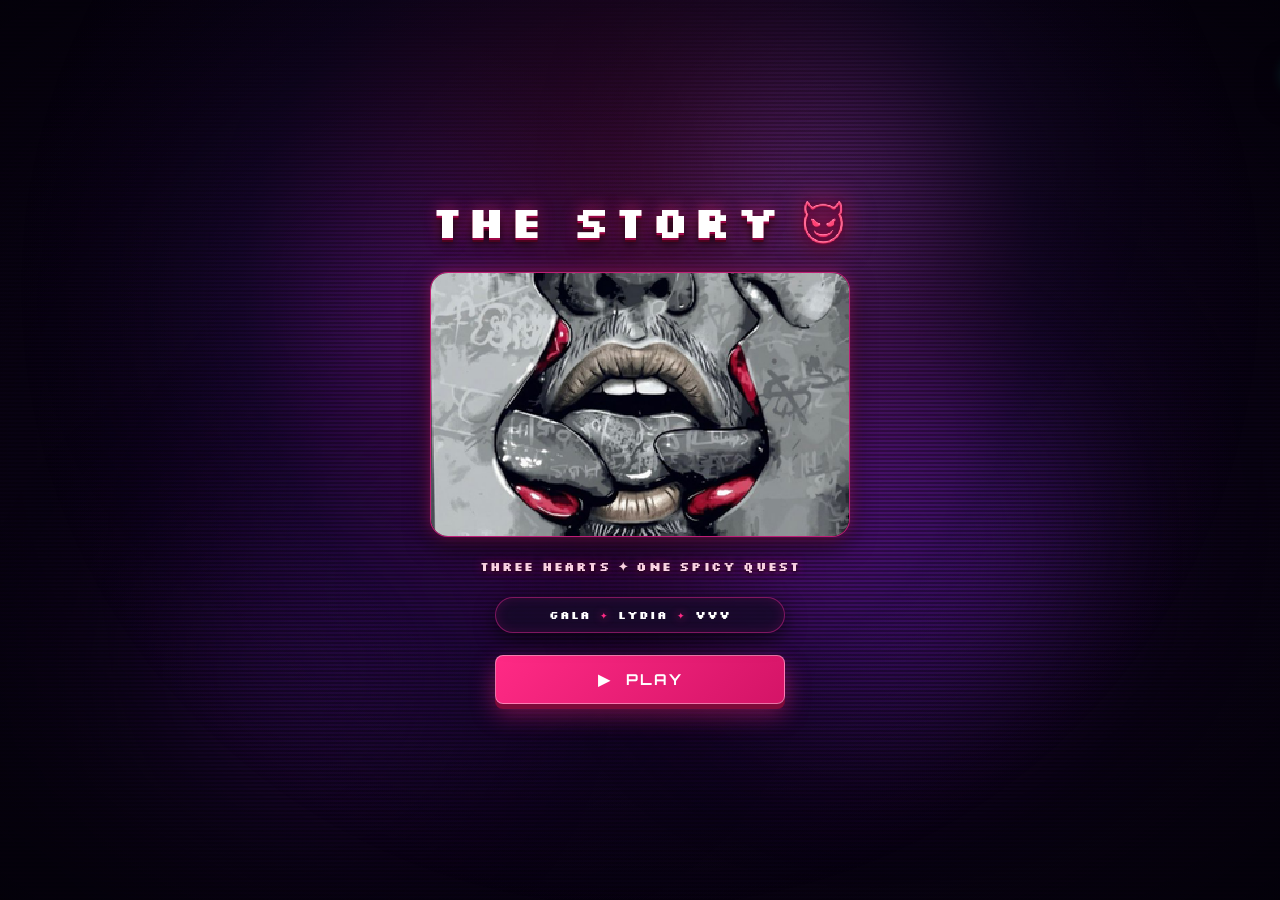
==== commit 1cb73494: "feat(comic): migrate from PixiJS to 100% Vanilla WebGL Shader engine (zero external dependencies, sa" ====
--- a/index.html
+++ b/index.html
@@ -211,7 +211,6 @@
 
 <!-- ANIMATION & JAVASCRIPT MODULES -->
 <script src="https://cdnjs.cloudflare.com/ajax/libs/gsap/3.12.5/gsap.min.js"></script>
-<script src="js/lib/pixi.min.js"></script>
 <script src="js/audio.js"></script>
 <script src="js/romanceBg.js"></script>
 <script src="js/characters.js"></script>
--- a/css/scene.css
+++ b/css/scene.css
@@ -66,7 +66,7 @@
   box-shadow: 0 4px 18px rgba(0, 0, 0, 0.5), 0 0 14px var(--gold-glow);
 }
 
-/* COMIC PIXIJS CONTAINER */
+/* COMIC PIXIJS CONTAINER & SHARP RENDERING GUARANTEE */
 .comic-container {
   position: absolute;
   top: 46px;
@@ -79,12 +79,20 @@
   z-index: 6;
   pointer-events: none;
   overflow: hidden;
-}
-
-.comic-container canvas {
-  width: 100% !important;
-  height: 100% !important;
+  image-rendering: auto !important;
+  image-rendering: -webkit-optimize-contrast !important;
+  image-rendering: smooth !important;
+}
+
+.comic-container canvas,
+.comic-container img,
+.comic-container svg,
+.comic-canvas {
   display: block;
+  image-rendering: auto !important;
+  image-rendering: -webkit-optimize-contrast !important;
+  image-rendering: smooth !important;
+  pointer-events: none;
 }
 
 .chars-wrap {
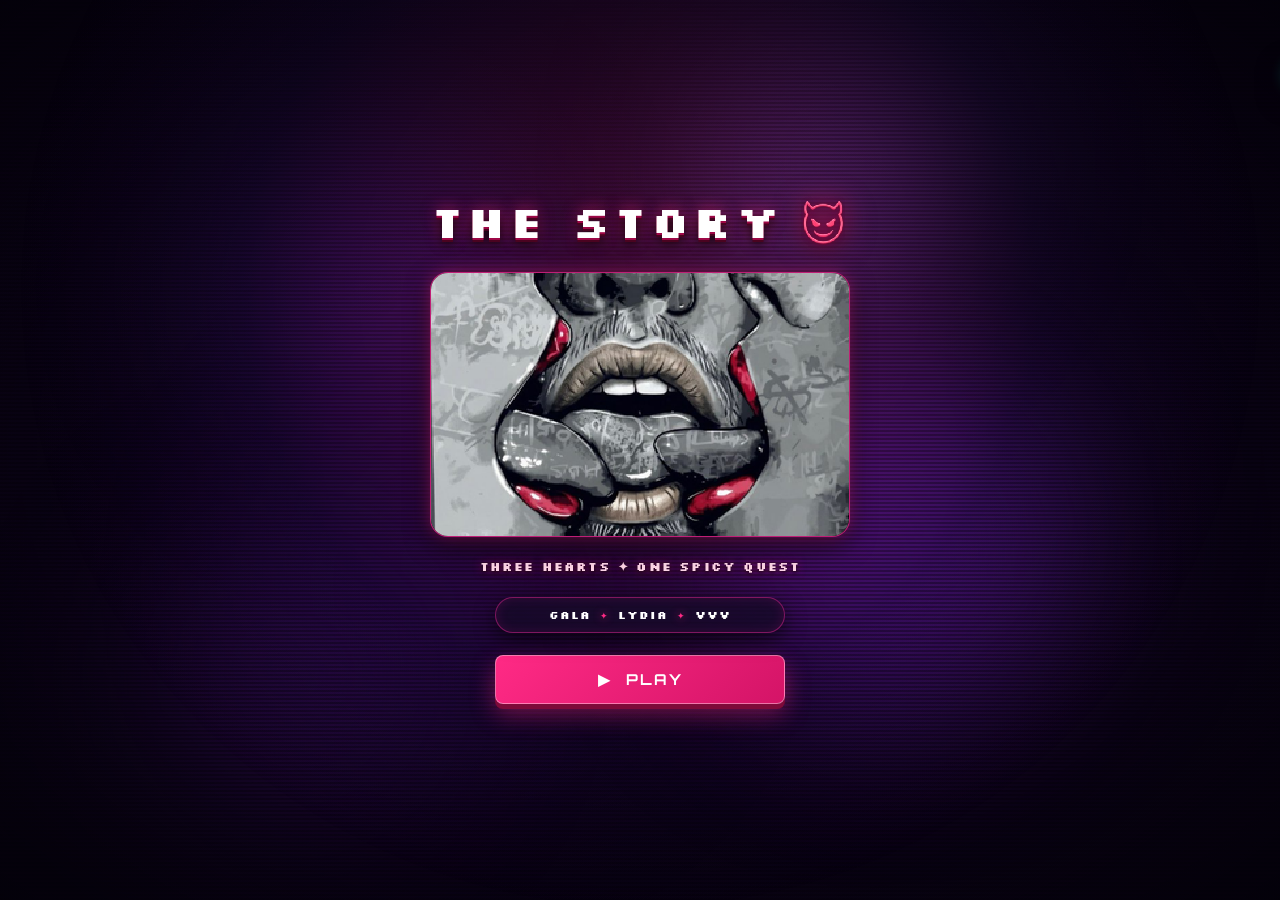
==== commit cdda4adb: "fix(platform): strictly detect real Telegram WebApp vs desktop browser to eliminate empty top bar on" ====
--- a/index.html
+++ b/index.html
@@ -4,46 +4,51 @@
 <meta charset="UTF-8">
 <link rel="preconnect" href="https://fonts.googleapis.com">
 <link href="https://fonts.googleapis.com/css2?family=Orbitron:wght@600;700;800;900&family=Plus+Jakarta+Sans:ital,wght@0,400;0,500;0,600;0,700;0,800;1,400;1,600&display=swap" rel="stylesheet">
-<script>
-try {
-  var stored = sessionStorage.getItem('__telegram__initParams');
-  var params = stored ? JSON.parse(stored) : {};
-  if (!params.tgWebAppVersion || parseFloat(params.tgWebAppVersion) < 8.0) params.tgWebAppVersion = '8.0';
-  if (!params.tgWebAppPlatform) params.tgWebAppPlatform = 'ios';
-  sessionStorage.setItem('__telegram__initParams', JSON.stringify(params));
-} catch(e) {}
-</script>
 <script src="https://telegram.org/js/telegram-web-app.js"></script>
 <script>
 (function() {
+  function isTelegram() {
+    try {
+      var tg = window.Telegram && window.Telegram.WebApp;
+      if (tg && tg.initData && tg.initData.length > 0) return true;
+      if (window.location.hash.indexOf('tgWebAppData') !== -1 || window.location.search.indexOf('tgWebAppData') !== -1) return true;
+      if (window.TelegramWebviewProxy) return true;
+      if (/Telegram/i.test(navigator.userAgent) && !/Firefox|Chrome|Safari/i.test(navigator.userAgent)) return true;
+    } catch(e) {}
+    return false;
+  }
+
+  function detectAndApplyPlatform() {
+    if (isTelegram()) {
+      document.documentElement.classList.add('is-telegram-webapp');
+    } else {
+      document.documentElement.classList.remove('is-telegram-webapp');
+      try { sessionStorage.removeItem('__telegram__initParams'); } catch(e) {}
+    }
+  }
+
   function applyTelegramFullscreen() {
+    detectAndApplyPlatform();
     try {
-      if (window.Telegram && window.Telegram.WebApp) {
+      if (window.Telegram && window.Telegram.WebApp && isTelegram()) {
         var tg = window.Telegram.WebApp;
         tg.ready();
-        if (typeof tg.requestFullscreen === 'function') {
-          tg.requestFullscreen();
-        }
-        if (typeof tg.expand === 'function') {
-          tg.expand();
-        }
-        if (typeof tg.disableVerticalSwipes === 'function') {
-          tg.disableVerticalSwipes();
-        }
-        if (typeof tg.lockOrientation === 'function') {
-          tg.lockOrientation();
-        }
+        if (typeof tg.requestFullscreen === 'function') tg.requestFullscreen();
+        if (typeof tg.expand === 'function') tg.expand();
+        if (typeof tg.disableVerticalSwipes === 'function') tg.disableVerticalSwipes();
+        if (typeof tg.lockOrientation === 'function') tg.lockOrientation();
         if (typeof tg.setHeaderColor === 'function') tg.setHeaderColor('#0b0616');
         if (typeof tg.setBackgroundColor === 'function') tg.setBackgroundColor('#0b0616');
         if (typeof tg.setBottomBarColor === 'function') tg.setBottomBarColor('#0b0616');
       }
     } catch(e) {}
   }
+  detectAndApplyPlatform();
   applyTelegramFullscreen();
   document.addEventListener('DOMContentLoaded', applyTelegramFullscreen);
   window.addEventListener('load', applyTelegramFullscreen);
   document.addEventListener('touchstart', function() {
-    if (window.Telegram && window.Telegram.WebApp && !window.Telegram.WebApp.isFullscreen) {
+    if (window.Telegram && window.Telegram.WebApp && isTelegram() && !window.Telegram.WebApp.isFullscreen) {
       applyTelegramFullscreen();
     }
   }, { passive: true, once: true });
--- a/css/base.css
+++ b/css/base.css
@@ -372,12 +372,13 @@
   left: 0;
   right: 0;
   z-index: 30;
-  background: rgba(11, 6, 22, 0.86);
+  background: rgba(11, 6, 22, 0.92);
   backdrop-filter: blur(16px);
   -webkit-backdrop-filter: blur(16px);
   border-bottom: 1.5px solid var(--glass-border);
   box-shadow: 0 4px 20px rgba(0, 0, 0, 0.45);
   padding: 10px 18px;
+  padding-top: max(env(safe-area-inset-top, 0px), 10px);
   display: none;
   align-items: center;
   gap: 16px;
@@ -515,18 +516,15 @@
     padding: 5px 9px !important;
   }
   #hud {
-    padding: 8px 12px !important;
-    gap: 12px !important;
-  }
-}
-
-/* iOS Safe Areas */
-@supports (padding: max(0px)) {
-  body {
-    padding-top: env(safe-area-inset-top);
-    padding-bottom: env(safe-area-inset-bottom);
-  }
-  #hud {
-    padding-top: max(10px, env(safe-area-inset-top)) !important;
-  }
-}
+    padding-left: 12px;
+    padding-right: 12px;
+    padding-bottom: 8px;
+    padding-top: max(env(safe-area-inset-top, 0px), 8px);
+    gap: 10px;
+  }
+}
+
+/* SMART TELEGRAM WEBAPP ADAPTIVE OFFSETS */
+.is-telegram-webapp #hud {
+  padding-top: max(calc(env(safe-area-inset-top, 0px) + 48px), 56px) !important;
+}
--- a/css/map.css
+++ b/css/map.css
@@ -151,7 +151,7 @@
   }
   #s-map {
     gap: 14px !important;
-    padding-top: 54px !important;
+    padding-top: 50px !important;
   }
 }
 
@@ -161,10 +161,7 @@
   overscroll-behavior-y: contain;
 }
 
-@supports (padding: max(0px)) {
-  #s-map {
-    padding-top: max(56px, calc(48px + env(safe-area-inset-top))) !important;
-    padding-bottom: max(20px, env(safe-area-inset-bottom)) !important;
-  }
+.is-telegram-webapp #s-map {
+  padding-top: max(calc(env(safe-area-inset-top, 0px) + 54px), 64px) !important;
 }
 
--- a/css/scene.css
+++ b/css/scene.css
@@ -47,7 +47,7 @@
 
 .loc-badge {
   position: absolute;
-  top: 56px;
+  top: max(calc(env(safe-area-inset-top, 0px) + 54px), 60px);
   left: 50%;
   transform: translateX(-50%);
   background: rgba(11, 6, 22, 0.82);
@@ -66,11 +66,11 @@
   box-shadow: 0 4px 18px rgba(0, 0, 0, 0.5), 0 0 14px var(--gold-glow);
 }
 
-/* COMIC PIXIJS CONTAINER & SHARP RENDERING GUARANTEE */
+/* COMIC WEBGL CONTAINER & SHARP RENDERING GUARANTEE */
 .comic-container {
   position: absolute;
-  top: 46px;
-  bottom: min(210px, 30dvh);
+  top: 50px;
+  bottom: min(200px, 28dvh);
   left: 0;
   right: 0;
   display: none;
@@ -82,6 +82,10 @@
   image-rendering: auto !important;
   image-rendering: -webkit-optimize-contrast !important;
   image-rendering: smooth !important;
+}
+
+.is-telegram-webapp .comic-container {
+  top: max(calc(env(safe-area-inset-top, 0px) + 98px), 110px);
 }
 
 .comic-container canvas,
--- a/css/chat.css
+++ b/css/chat.css
@@ -7,6 +7,10 @@
   padding: 0;
   justify-content: flex-start;
   padding-top: 50px;
+}
+
+.is-telegram-webapp #s-chat {
+  padding-top: max(calc(env(safe-area-inset-top, 0px) + 54px), 64px);
 }
 
 .chat-hdr {
--- a/css/puzzle.css
+++ b/css/puzzle.css
@@ -21,6 +21,10 @@
   width: 100%;
   position: relative;
   box-sizing: border-box;
+}
+
+.is-telegram-webapp #s-puzzle {
+  padding-top: max(calc(env(safe-area-inset-top, 0px) + 50px), 56px);
 }
 
 #s-puzzle.active {
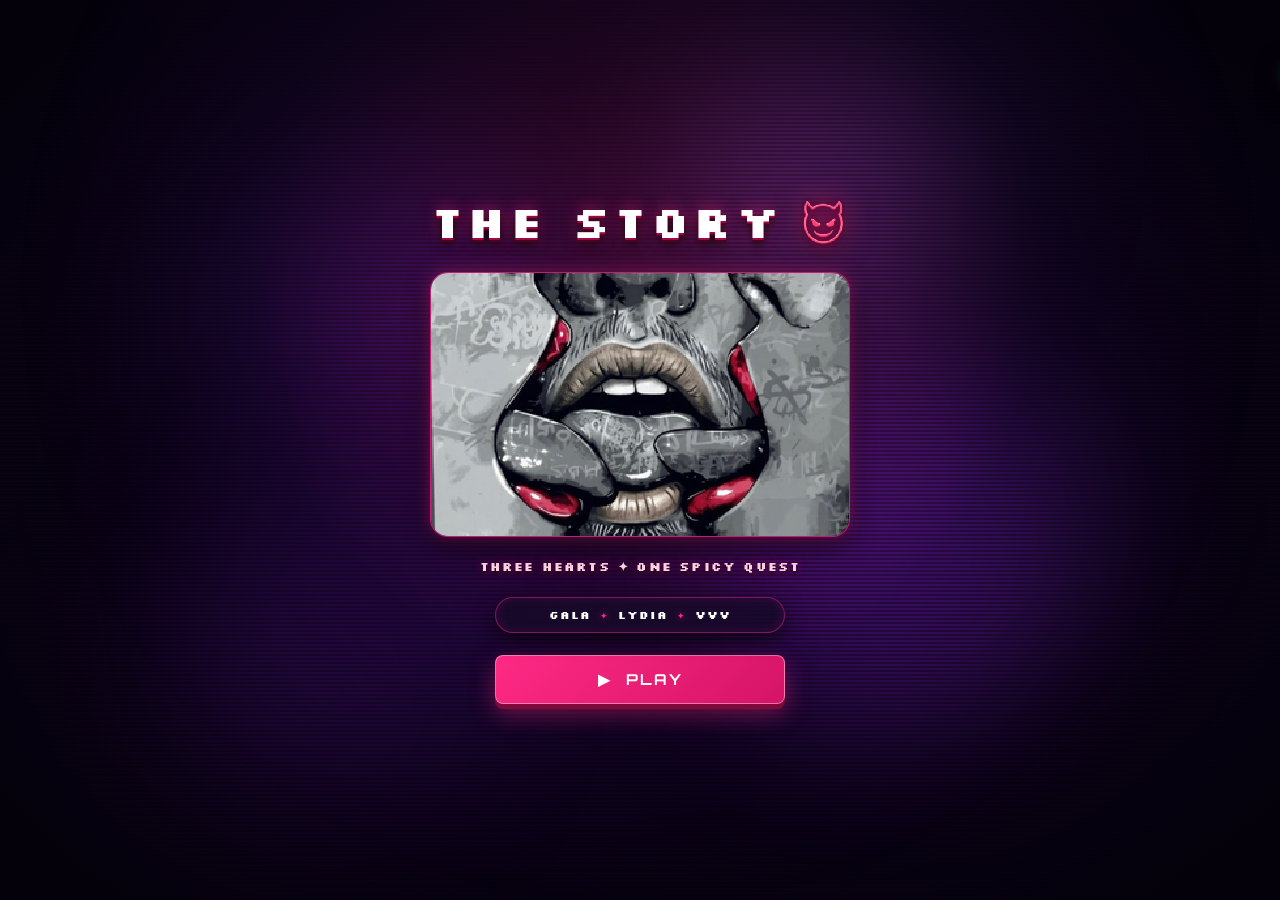
==== commit d1178209: "feat(comic): add 60FPS Cinematic Focus Zoom camera and ultra-slim bottom bar layout" ====
--- a/index.html
+++ b/index.html
@@ -137,10 +137,12 @@
   <div class="comic-container" id="comic-container"></div>
   <div class="chars-wrap" id="chars-wrap"></div>
   <div class="dialog-box" id="dialog-box">
-    <div class="d-speaker" id="d-speaker">???</div>
+    <div class="d-header-row">
+      <div class="d-speaker" id="d-speaker">???</div>
+      <div class="d-next" id="d-next">▼ tap to continue</div>
+    </div>
     <div class="d-text" id="d-text">...</div>
     <div class="d-choices" id="d-choices" style="display:none"></div>
-    <div class="d-next" id="d-next">▼ tap anywhere to continue</div>
   </div>
 </div>
 
--- a/css/scene.css
+++ b/css/scene.css
@@ -70,7 +70,7 @@
 .comic-container {
   position: absolute;
   top: 50px;
-  bottom: min(200px, 28dvh);
+  bottom: min(100px, 14dvh);
   left: 0;
   right: 0;
   display: none;
@@ -86,6 +86,7 @@
 
 .is-telegram-webapp .comic-container {
   top: max(calc(env(safe-area-inset-top, 0px) + 98px), 110px);
+  bottom: max(calc(env(safe-area-inset-bottom, 0px) + 95px), 105px);
 }
 
 .comic-container canvas,
@@ -101,7 +102,7 @@
 
 .chars-wrap {
   position: absolute;
-  bottom: min(220px, 32dvh);
+  bottom: min(130px, 20dvh);
   left: 0;
   right: 0;
   display: flex;
@@ -135,7 +136,7 @@
 
 .char-svg {
   width: auto;
-  height: clamp(120px, 22vh, 180px);
+  height: clamp(110px, 20vh, 160px);
   transition: transform 0.25s ease, filter 0.25s ease;
   filter: drop-shadow(0 6px 14px rgba(0, 0, 0, 0.6));
 }
@@ -151,22 +152,22 @@
   to { transform: translateY(-8px) scale(1.03); }
 }
 
-/* FROSTED GLASS VISUAL NOVEL DIALOGUE BOX */
+/* FROSTED GLASS VISUAL NOVEL DIALOGUE BOX (ULTRA-SLIM COMPACT) */
 .dialog-box {
   position: relative;
   z-index: 10;
   width: 100%;
   max-width: 860px;
-  background: rgba(18, 10, 36, 0.92);
+  background: rgba(18, 10, 36, 0.94);
   backdrop-filter: blur(20px);
   -webkit-backdrop-filter: blur(20px);
-  border-top: 3px solid var(--pink);
+  border-top: 2.5px solid var(--pink);
   border-left: 1px solid var(--glass-border);
   border-right: 1px solid var(--glass-border);
-  border-top-left-radius: 16px;
-  border-top-right-radius: 16px;
-  box-shadow: 0 -8px 32px rgba(0, 0, 0, 0.7), 0 0 24px rgba(255, 42, 133, 0.2);
-  padding: 20px 26px 16px;
+  border-top-left-radius: 14px;
+  border-top-right-radius: 14px;
+  box-shadow: 0 -6px 24px rgba(0, 0, 0, 0.7), 0 0 20px rgba(255, 42, 133, 0.2);
+  padding: 8px 18px 6px;
   margin: 0 auto;
   cursor: pointer;
   touch-action: manipulation;
@@ -175,23 +176,30 @@
   -webkit-user-select: none;
 }
 
+.d-header-row {
+  display: flex;
+  justify-content: space-between;
+  align-items: center;
+  margin-bottom: 2px;
+}
+
 .d-speaker {
   font-family: var(--font-arcade);
-  font-size: 13px;
+  font-size: 11.5px;
   font-weight: 800;
   color: var(--gold);
-  margin-bottom: 8px;
-  letter-spacing: 1.5px;
+  margin-bottom: 0;
+  letter-spacing: 1.2px;
   text-shadow: 0 0 8px var(--gold-glow);
 }
 
 .d-text {
   font-family: var(--font-dialog);
-  font-size: clamp(16px, 4.2vw, 19px);
+  font-size: clamp(14px, 3.8vw, 17px);
   font-weight: 500;
   color: #fff;
-  line-height: 1.6;
-  min-height: 58px;
+  line-height: 1.38;
+  min-height: 34px;
   letter-spacing: 0.2px;
   text-shadow: 0 1px 3px rgba(0, 0, 0, 0.6);
 }
@@ -199,20 +207,20 @@
 .d-choices {
   display: flex;
   flex-direction: column;
-  gap: 10px;
-  margin-top: 14px;
+  gap: 8px;
+  margin-top: 8px;
 }
 
 .d-choice {
   font-family: var(--font-dialog);
-  font-size: 14.5px;
+  font-size: 14px;
   font-weight: 600;
-  line-height: 1.4;
-  padding: 13px 18px;
+  line-height: 1.35;
+  padding: 10px 14px;
   background: rgba(38, 20, 72, 0.85);
   backdrop-filter: blur(10px);
   border: 1.5px solid var(--glass-border);
-  border-radius: 10px;
+  border-radius: 9px;
   color: #fff;
   cursor: pointer;
   text-align: left;
@@ -237,45 +245,44 @@
 
 .d-next {
   font-family: var(--font-arcade);
-  font-size: 11px;
+  font-size: 9.5px;
   font-weight: 700;
   color: var(--pink-light);
-  margin-top: 12px;
-  text-align: right;
-  letter-spacing: 1px;
+  margin-top: 0;
+  letter-spacing: 0.8px;
   opacity: 0.85;
   animation: bounceHint 1.4s ease-in-out infinite;
 }
 
 @keyframes bounceHint {
   0%, 100% { transform: translateY(0); }
-  50% { transform: translateY(-4px); }
+  50% { transform: translateY(-3px); }
 }
 
 @media (max-width: 600px) {
   .char-svg {
-    height: 120px !important;
+    height: 110px !important;
   }
   .char-lbl {
-    font-size: 10px !important;
+    font-size: 9.5px !important;
   }
   .dialog-box {
-    padding: 16px 18px 14px !important;
+    padding: 7px 12px 5px !important;
   }
   .d-speaker {
-    font-size: 12px !important;
+    font-size: 11px !important;
   }
   .d-text {
-    font-size: 16px !important;
-    min-height: 52px !important;
-    line-height: 1.55 !important;
+    font-size: 14.5px !important;
+    min-height: 32px !important;
+    line-height: 1.35 !important;
   }
   .d-choice {
-    font-size: 13.5px !important;
-    padding: 11px 14px !important;
+    font-size: 13px !important;
+    padding: 9px 12px !important;
   }
   .d-next {
-    font-size: 10px !important;
+    font-size: 9px !important;
   }
   .loc-badge {
     font-size: 10px !important;
@@ -288,9 +295,9 @@
 /* iOS safe areas */
 @supports (padding: max(0px)) {
   .dialog-box {
-    padding-bottom: max(18px, env(safe-area-inset-bottom)) !important;
+    padding-bottom: max(6px, env(safe-area-inset-bottom)) !important;
   }
   .chars-wrap {
-    bottom: max(220px, calc(205px + env(safe-area-inset-bottom))) !important;
-  }
-}
+    bottom: max(120px, calc(105px + env(safe-area-inset-bottom))) !important;
+  }
+}
--- a/css/puzzle.css
+++ b/css/puzzle.css
@@ -12,7 +12,7 @@
 
 #s-puzzle {
   display: none;
-  padding: max(8px, env(safe-area-inset-top, 8px)) 8px max(8px, env(safe-area-inset-bottom, 8px)) 8px;
+  padding: max(4px, env(safe-area-inset-top, 4px)) 4px max(4px, env(safe-area-inset-bottom, 4px)) 4px;
   flex-direction: column;
   justify-content: flex-start;
   align-items: center;
@@ -36,7 +36,7 @@
   position: relative;
   width: 100%;
   max-width: 560px;
-  margin: 0 auto;
+  margin: 0 auto 2px;
   padding: 0 4px;
   display: flex;
   justify-content: space-between;
@@ -176,8 +176,9 @@
   align-items: center;
   justify-content: flex-start;
   padding: 0;
+  margin: 0;
   box-sizing: border-box;
-  gap: 8px;
+  gap: 2px;
 }
 
 .puzzle-board {
@@ -188,8 +189,8 @@
   max-width: 560px;
   background: radial-gradient(circle at center, #1b0a33 0%, #090314 100%);
   border: 2px solid #ff2a9d;
-  border-radius: 24px;
-  box-shadow: 0 0 32px rgba(255, 42, 157, 0.6), 0 14px 44px rgba(0, 0, 0, 0.9), inset 0 0 18px rgba(255, 42, 157, 0.2);
+  border-radius: 18px;
+  box-shadow: 0 0 28px rgba(255, 42, 157, 0.55), 0 10px 36px rgba(0, 0, 0, 0.9), inset 0 0 16px rgba(255, 42, 157, 0.2);
   margin: 0 auto;
   position: relative;
   overflow: hidden;
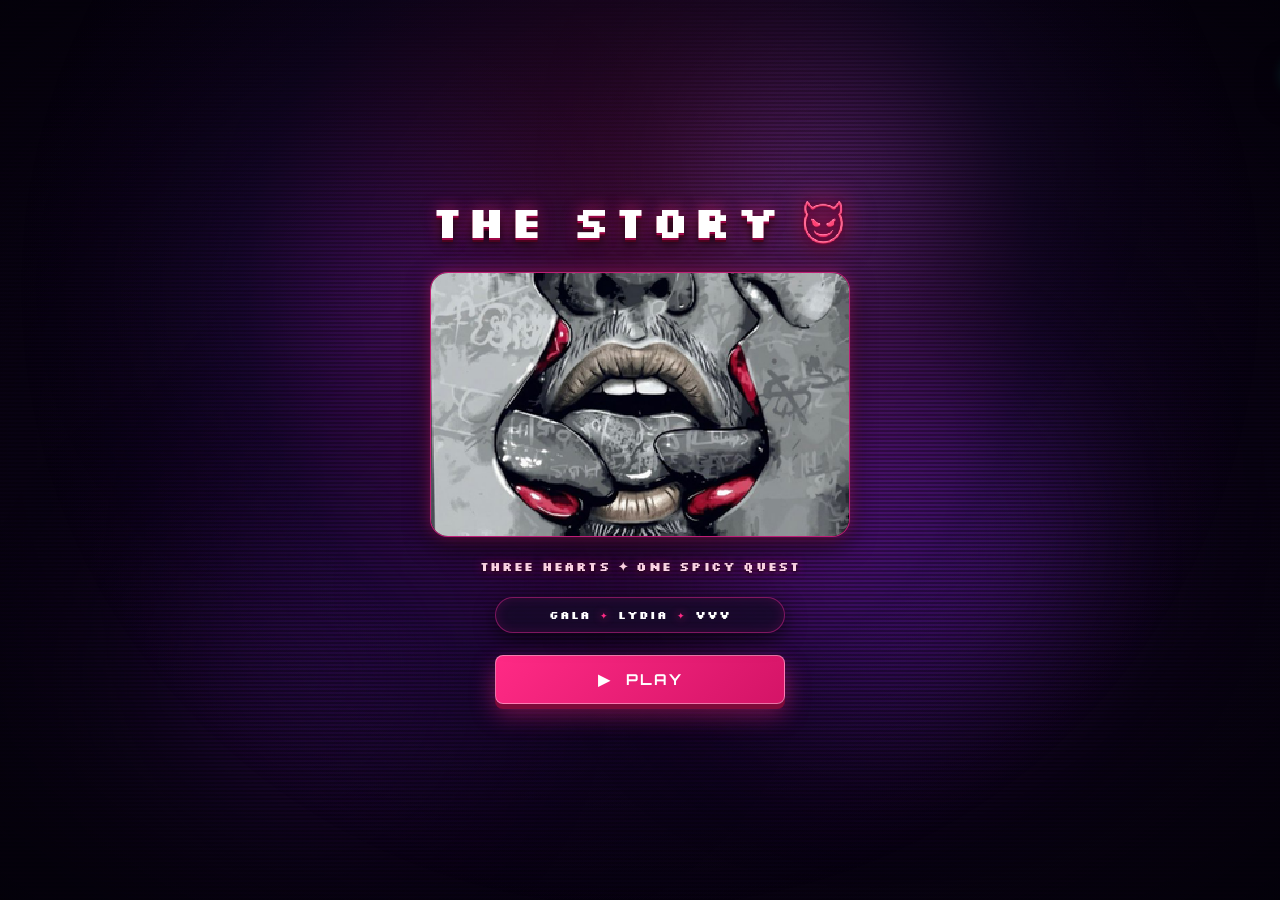
==== commit 1c232eff: "feat(ui): merge chat header into top HUD bar and fix safe area spacing for Telegram WebApp" ====
--- a/index.html
+++ b/index.html
@@ -91,6 +91,7 @@
     <span class="hud-back" onclick="goMap()" role="button" tabindex="0">◀ MAP</span>
   </div>
   <span class="hud-ch" id="hud-ch">Ch.1</span>
+  <div class="hud-chat-badge" id="hud-chat-badge" style="display:none">SCORE: <span id="c-score">0</span> / <span id="c-tot">0</span></div>
   <button class="hud-sound-btn" id="hud-sound-btn" onclick="toggleAudio()" title="Toggle Audio">🔊</button>
   <span class="hud-h" id="hud-h">❤️❤️❤️</span>
 </div>
@@ -148,13 +149,6 @@
 
 <!-- CHAT MINIGAME SCREEN -->
 <div class="screen" id="s-chat">
-  <div class="chat-hdr">
-    <div>
-      <div class="chat-app">💬 &nbsp;GROUP CHAT — The Three 💕</div>
-      <div class="chat-sub">Guess who wrote each message!</div>
-    </div>
-    <div class="chat-sc">SCORE: <span id="c-score">0</span> / <span id="c-tot">0</span></div>
-  </div>
   <div class="chat-body" id="chat-body"></div>
   <div class="chat-foot" id="chat-foot">
     <div class="chat-res" id="chat-res"></div>
--- a/css/base.css
+++ b/css/base.css
@@ -445,6 +445,20 @@
   text-shadow: 0 0 10px var(--gold-glow);
 }
 
+.hud-chat-badge {
+  font-family: var(--font-arcade);
+  font-size: 11px;
+  font-weight: 700;
+  color: var(--gold);
+  text-shadow: 0 0 8px var(--gold-glow);
+  background: rgba(255, 209, 102, 0.12);
+  border: 1px solid rgba(255, 209, 102, 0.35);
+  padding: 4px 9px;
+  border-radius: 6px;
+  letter-spacing: 0.5px;
+  white-space: nowrap;
+}
+
 .hud-sound-btn {
   font-size: 16px;
   background: rgba(255, 255, 255, 0.06);
@@ -503,6 +517,10 @@
   .hud-ch {
     font-size: 10px !important;
   }
+  .hud-chat-badge {
+    font-size: 9.5px !important;
+    padding: 3px 6px !important;
+  }
   .hud-mini-emblem {
     width: 28px !important;
     height: 28px !important;
--- a/css/chat.css
+++ b/css/chat.css
@@ -6,56 +6,15 @@
 #s-chat {
   padding: 0;
   justify-content: flex-start;
-  padding-top: 50px;
+  padding-top: 64px;
 }
 
 .is-telegram-webapp #s-chat {
-  padding-top: max(calc(env(safe-area-inset-top, 0px) + 54px), 64px);
+  padding-top: max(calc(env(safe-area-inset-top, 0px) + 96px), 106px);
 }
 
 .chat-hdr {
-  width: 100%;
-  background: rgba(18, 10, 36, 0.92);
-  backdrop-filter: blur(16px);
-  -webkit-backdrop-filter: blur(16px);
-  border-bottom: 1.5px solid var(--pink);
-  box-shadow: 0 4px 20px rgba(0, 0, 0, 0.4), 0 0 16px var(--pink-glow);
-  padding: 14px 20px;
-  display: flex;
-  align-items: center;
-  gap: 14px;
-  flex-shrink: 0;
-  z-index: 10;
-}
-
-.chat-app {
-  font-family: var(--font-arcade);
-  font-size: 12.5px;
-  font-weight: 700;
-  color: #fff;
-  letter-spacing: 1px;
-  text-shadow: 0 0 10px var(--pink-glow);
-}
-
-.chat-sub {
-  font-family: var(--font-arcade);
-  font-size: 10px;
-  color: var(--pink-light);
-  margin-top: 3px;
-  letter-spacing: 0.5px;
-}
-
-.chat-sc {
-  margin-left: auto;
-  font-family: var(--font-arcade);
-  font-size: 11.5px;
-  font-weight: 700;
-  color: var(--gold);
-  text-shadow: 0 0 10px var(--gold-glow);
-  background: rgba(255, 209, 102, 0.12);
-  border: 1px solid rgba(255, 209, 102, 0.35);
-  padding: 6px 12px;
-  border-radius: 8px;
+  display: none !important;
 }
 
 .chat-body {
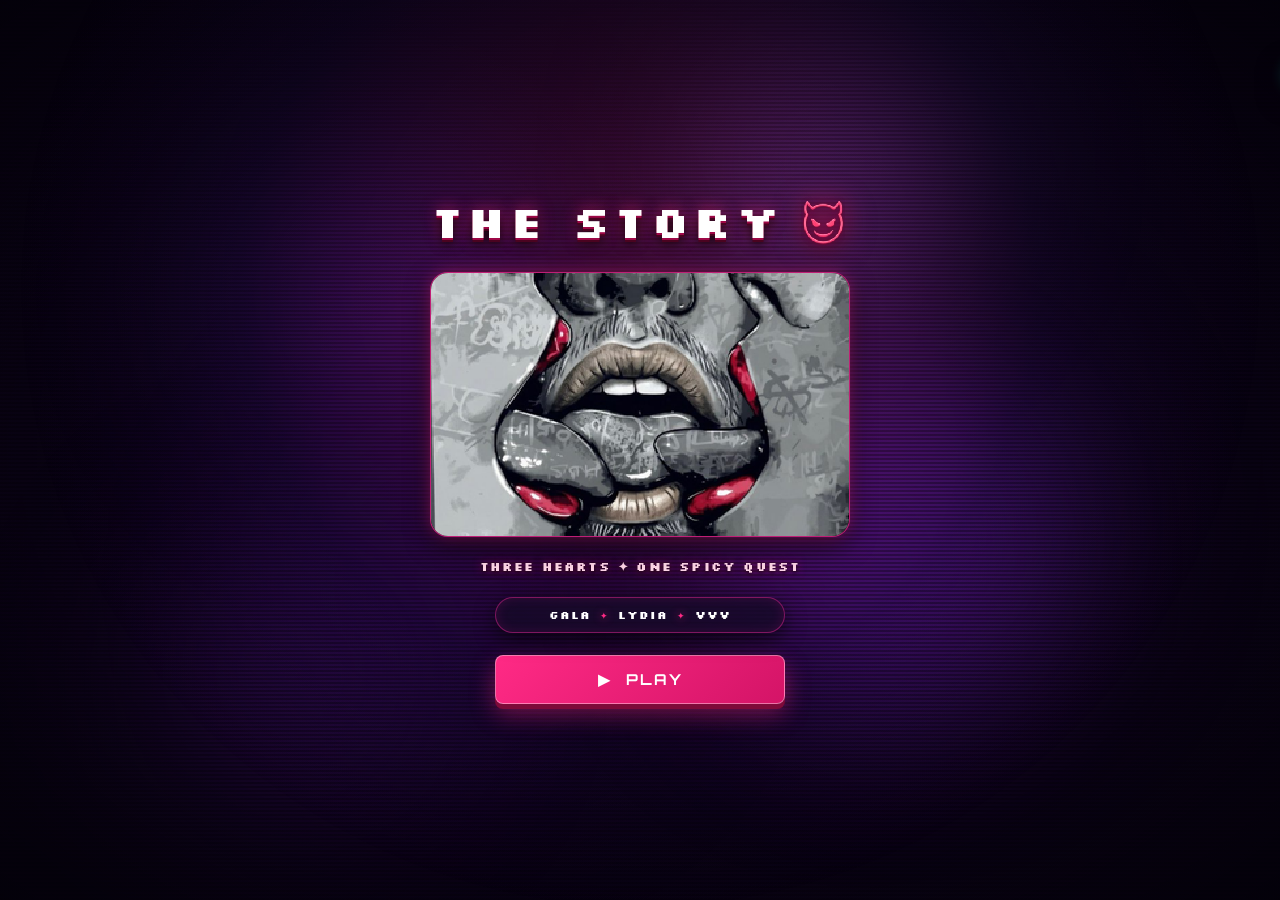
==== commit dc31f702: "feat: add Heidelberg page 3, update HD comic slices, clean hearts, add coming soon badges" ====
--- a/index.html
+++ b/index.html
@@ -93,7 +93,6 @@
   <span class="hud-ch" id="hud-ch">Ch.1</span>
   <div class="hud-chat-badge" id="hud-chat-badge" style="display:none">SCORE: <span id="c-score">0</span> / <span id="c-tot">0</span></div>
   <button class="hud-sound-btn" id="hud-sound-btn" onclick="toggleAudio()" title="Toggle Audio">🔊</button>
-  <span class="hud-h" id="hud-h">❤️❤️❤️</span>
 </div>
 
 <div id="notif"></div>
--- a/css/base.css
+++ b/css/base.css
@@ -477,12 +477,6 @@
   box-shadow: 0 0 14px var(--gold-glow);
 }
 
-.hud-h {
-  font-size: 15px;
-  letter-spacing: 2px;
-  filter: drop-shadow(0 0 6px rgba(255, 42, 133, 0.6));
-}
-
 /* NEON TOAST NOTIFIER */
 #notif {
   position: fixed;
--- a/css/map.css
+++ b/css/map.css
@@ -82,14 +82,14 @@
   align-items: center;
 }
 
-.ch-card:hover:not(.locked) {
+.ch-card:hover:not(.coming-soon):not(.locked) {
   border-color: var(--pink);
   color: #fff;
   transform: translateY(-4px) scale(1.02);
   box-shadow: 0 12px 30px rgba(0, 0, 0, 0.6), 0 0 20px var(--pink-glow);
 }
 
-.ch-card:active:not(.locked) {
+.ch-card:active:not(.coming-soon):not(.locked) {
   transform: translateY(1px);
 }
 
@@ -108,15 +108,62 @@
   filter: grayscale(0.8);
 }
 
+/* COMING SOON DISABLED CHAPTER CARDS */
+.ch-card.coming-soon {
+  background: rgba(28, 25, 38, 0.65);
+  border: 1.5px solid rgba(130, 130, 155, 0.28);
+  cursor: not-allowed;
+  box-shadow: 0 4px 14px rgba(0, 0, 0, 0.35);
+  opacity: 0.85;
+}
+
+.ch-card.coming-soon:hover {
+  transform: none !important;
+  border-color: rgba(130, 130, 155, 0.4) !important;
+  box-shadow: 0 4px 14px rgba(0, 0, 0, 0.35) !important;
+  color: inherit !important;
+}
+
+.ch-card.coming-soon .ch-title-txt {
+  color: #9a90b0;
+}
+
+.ch-ico-wrap {
+  display: flex;
+  align-items: center;
+  justify-content: center;
+  gap: 8px;
+  margin-bottom: 8px;
+}
+
 .ch-ico {
   font-size: 32px;
-  display: block;
-  margin-bottom: 8px;
+  line-height: 1;
+  display: inline-block;
   transition: transform 0.2s ease;
 }
 
-.ch-card:hover .ch-ico {
+.ch-lock-img {
+  width: 32px;
+  height: 32px;
+  object-fit: contain;
+  image-rendering: pixelated;
+  image-rendering: -moz-crisp-edges;
+  image-rendering: crisp-edges;
+  filter: drop-shadow(0 2px 6px rgba(0, 0, 0, 0.6));
+  flex-shrink: 0;
+  display: inline-block;
+}
+
+.ch-card:hover:not(.coming-soon) .ch-ico {
   transform: scale(1.15);
+}
+
+.ch-title-txt {
+  font-family: var(--font-arcade);
+  font-size: 11.5px;
+  font-weight: 700;
+  line-height: 1.4;
 }
 
 .ch-loc {
@@ -129,6 +176,21 @@
   letter-spacing: 0.2px;
 }
 
+.ch-loc.ch-loc-coming-soon {
+  font-family: var(--font-arcade);
+  font-size: 9.5px;
+  font-weight: 700;
+  color: #ffc233;
+  letter-spacing: 1px;
+  margin-top: 6px;
+  text-shadow: 0 0 10px rgba(255, 194, 51, 0.5);
+  background: rgba(255, 194, 51, 0.1);
+  border: 1px solid rgba(255, 194, 51, 0.3);
+  padding: 3px 8px;
+  border-radius: 6px;
+  display: inline-block;
+}
+
 @media (max-width: 600px) {
   .map-title {
     font-size: 13px !important;
@@ -145,6 +207,10 @@
   .ch-ico {
     font-size: 28px !important;
   }
+  .ch-lock-img {
+    width: 28px !important;
+    height: 28px !important;
+  }
   .prog-wrap {
     width: 92vw !important;
     height: 14px !important;
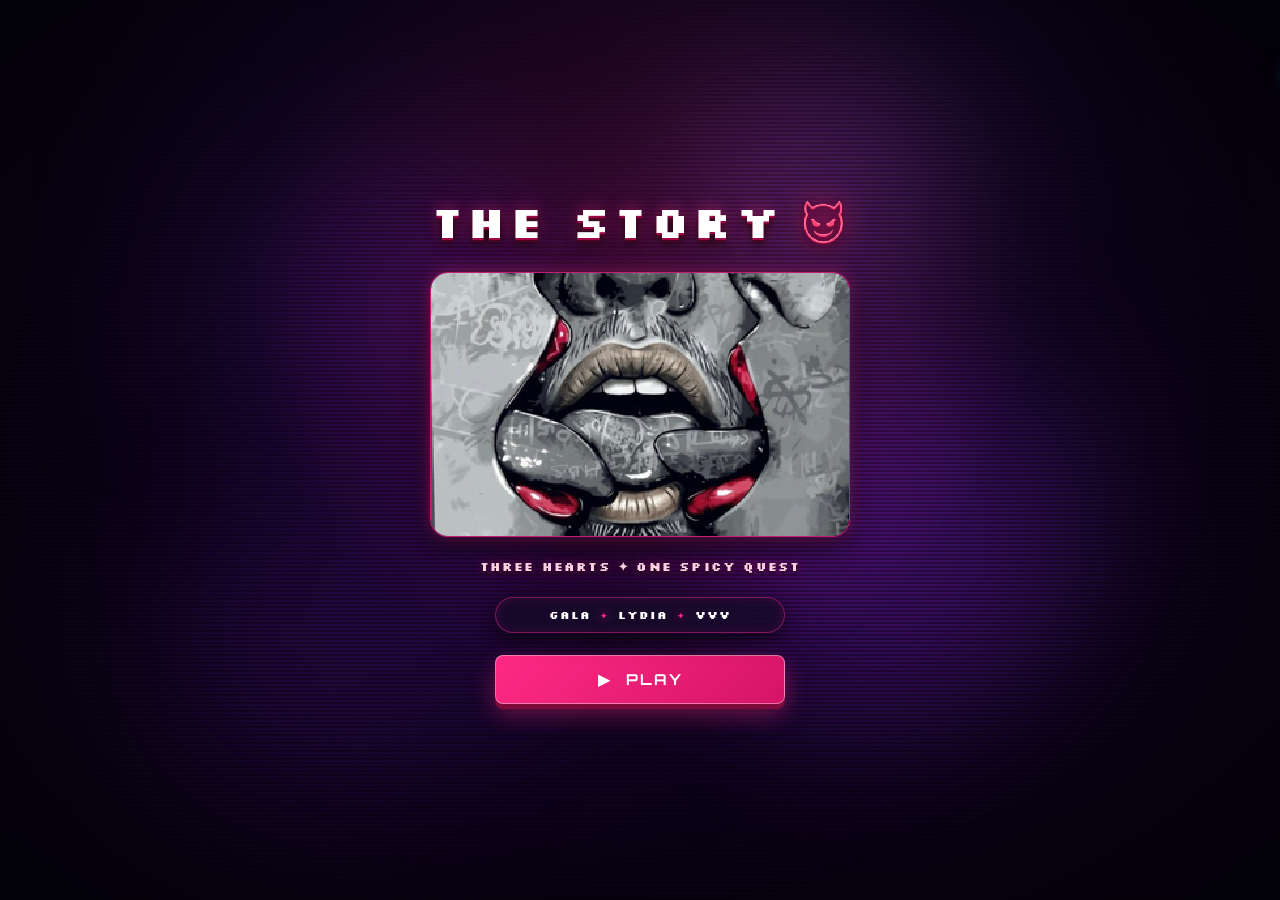
==== commit 41664dfb: "feat: implement cyber locked chapter cards and glowing neon progress pill on map screen" ====
--- a/index.html
+++ b/index.html
@@ -124,9 +124,11 @@
 <div class="screen" id="s-map">
   <div class="map-title">✦ CHAPTER SELECT ✦</div>
   <div class="prog-wrap"><div class="prog-fill" id="prog" style="width:0%"></div></div>
-  <div class="prog-lbl" id="prog-lbl">0 / 7 complete</div>
+  <div class="prog-header-row">
+    <div class="prog-neon-pill" id="prog-lbl">0 / 7 COMPLETE</div>
+    <div class="prog-sub-hint">complete chapters in order to unlock next</div>
+  </div>
   <div class="ch-grid" id="ch-grid"></div>
-  <div style="font-size:11px;color:var(--pink-light);margin-top:6px;letter-spacing:0.5px">complete chapters in order to unlock next</div>
 </div>
 
 <!-- SCENE SCREEN -->
--- a/css/map.css
+++ b/css/map.css
@@ -38,14 +38,42 @@
   border-radius: 8px;
 }
 
-.prog-lbl {
-  font-family: var(--font-arcade);
-  font-size: 11px;
+.prog-header-row {
+  display: flex;
+  flex-direction: column;
+  align-items: center;
+  gap: 5px;
+  margin-top: 6px;
+  margin-bottom: 6px;
+}
+
+.prog-neon-pill {
+  display: inline-flex;
+  align-items: center;
+  justify-content: center;
+  font-family: var(--font-arcade);
+  font-size: 12px;
+  font-weight: 800;
+  color: #ff2a85;
+  background: rgba(255, 42, 133, 0.14);
+  border: 1.8px solid #ff2a85;
+  border-radius: 8px;
+  padding: 5px 14px;
+  letter-spacing: 1.2px;
+  box-shadow: 0 0 14px rgba(255, 42, 133, 0.45), inset 0 0 10px rgba(255, 42, 133, 0.2);
+  text-shadow: 0 0 8px #ff2a85, 0 0 16px rgba(255, 42, 133, 0.6);
+  backdrop-filter: blur(10px);
+  -webkit-backdrop-filter: blur(10px);
+}
+
+.prog-sub-hint {
+  font-family: var(--font-arcade);
+  font-size: 9px;
   font-weight: 700;
   color: var(--pink-light);
-  margin-top: 4px;
-  text-align: center;
-  letter-spacing: 1px;
+  opacity: 0.85;
+  letter-spacing: 0.5px;
+  text-align: center;
 }
 
 .ch-grid {
@@ -62,7 +90,9 @@
   font-family: var(--font-arcade);
   font-size: 11.5px;
   font-weight: 700;
-  padding: 16px 12px;
+  padding: 14px 10px;
+  min-height: 125px;
+  box-sizing: border-box;
   background: var(--panel);
   backdrop-filter: blur(14px);
   -webkit-backdrop-filter: blur(14px);
@@ -70,7 +100,7 @@
   border-radius: 12px;
   cursor: pointer;
   text-align: center;
-  line-height: 1.6;
+  line-height: 1.5;
   transition: transform 0.16s ease, border-color 0.16s ease, box-shadow 0.16s ease;
   box-shadow: 0 6px 20px rgba(0, 0, 0, 0.4);
   touch-action: manipulation;
@@ -80,6 +110,7 @@
   display: flex;
   flex-direction: column;
   align-items: center;
+  justify-content: center;
 }
 
 .ch-card:hover:not(.coming-soon):not(.locked) {
@@ -108,31 +139,85 @@
   filter: grayscale(0.8);
 }
 
-/* COMING SOON DISABLED CHAPTER CARDS */
+/* COMING SOON DISABLED CHAPTER CARDS (1:1 Cyber Blueprint Concept) */
 .ch-card.coming-soon {
-  background: rgba(28, 25, 38, 0.65);
-  border: 1.5px solid rgba(130, 130, 155, 0.28);
+  background-color: rgba(14, 21, 38, 0.88);
+  background-image: url('../assets/locked_card_bg.png');
+  background-size: 100% 100%;
+  background-repeat: no-repeat;
+  background-position: center;
+  border: 1.5px solid rgba(75, 115, 175, 0.45);
+  border-radius: 12px;
   cursor: not-allowed;
-  box-shadow: 0 4px 14px rgba(0, 0, 0, 0.35);
-  opacity: 0.85;
+  box-shadow: 0 6px 20px rgba(0, 0, 0, 0.5), inset 0 0 16px rgba(0, 140, 255, 0.08);
+  opacity: 0.95;
+  padding: 12px 8px;
+  justify-content: center;
 }
 
 .ch-card.coming-soon:hover {
   transform: none !important;
-  border-color: rgba(130, 130, 155, 0.4) !important;
-  box-shadow: 0 4px 14px rgba(0, 0, 0, 0.35) !important;
+  border-color: rgba(75, 115, 175, 0.6) !important;
+  box-shadow: 0 6px 20px rgba(0, 0, 0, 0.5) !important;
   color: inherit !important;
 }
 
-.ch-card.coming-soon .ch-title-txt {
-  color: #9a90b0;
+.ch-locked-ico-wrap {
+  display: flex;
+  align-items: center;
+  justify-content: center;
+  margin-bottom: 2px;
+}
+
+.ch-gray-ico {
+  width: 36px;
+  height: 36px;
+  object-fit: contain;
+  filter: drop-shadow(0 2px 6px rgba(0, 0, 0, 0.8));
+  display: block;
+}
+
+.ch-locked-tag {
+  font-family: var(--font-arcade);
+  font-size: 10px;
+  font-weight: 800;
+  color: #e2e8f0;
+  letter-spacing: 0.8px;
+  text-transform: uppercase;
+  text-align: center;
+  line-height: 1.25;
+  margin-top: 4px;
+  text-shadow: 0 0 10px rgba(255, 255, 255, 0.35), 0 2px 4px rgba(0, 0, 0, 0.9);
+}
+
+.ch-locked-sub {
+  font-family: var(--font-arcade);
+  font-size: 8px;
+  font-weight: 700;
+  color: #94a3b8;
+  letter-spacing: 1px;
+  text-transform: uppercase;
+  text-align: center;
+  line-height: 1.2;
+  margin-top: 3px;
+  text-shadow: 0 1px 3px rgba(0, 0, 0, 0.9);
+}
+
+.ch-locked-title {
+  font-family: var(--font-dialog);
+  font-size: 11px;
+  font-weight: 600;
+  color: #64748b;
+  text-align: center;
+  line-height: 1.25;
+  margin-top: 6px;
+  letter-spacing: 0.2px;
 }
 
 .ch-ico-wrap {
   display: flex;
   align-items: center;
   justify-content: center;
-  gap: 8px;
   margin-bottom: 8px;
 }
 
@@ -141,18 +226,6 @@
   line-height: 1;
   display: inline-block;
   transition: transform 0.2s ease;
-}
-
-.ch-lock-img {
-  width: 32px;
-  height: 32px;
-  object-fit: contain;
-  image-rendering: pixelated;
-  image-rendering: -moz-crisp-edges;
-  image-rendering: crisp-edges;
-  filter: drop-shadow(0 2px 6px rgba(0, 0, 0, 0.6));
-  flex-shrink: 0;
-  display: inline-block;
 }
 
 .ch-card:hover:not(.coming-soon) .ch-ico {
@@ -176,21 +249,6 @@
   letter-spacing: 0.2px;
 }
 
-.ch-loc.ch-loc-coming-soon {
-  font-family: var(--font-arcade);
-  font-size: 9.5px;
-  font-weight: 700;
-  color: #ffc233;
-  letter-spacing: 1px;
-  margin-top: 6px;
-  text-shadow: 0 0 10px rgba(255, 194, 51, 0.5);
-  background: rgba(255, 194, 51, 0.1);
-  border: 1px solid rgba(255, 194, 51, 0.3);
-  padding: 3px 8px;
-  border-radius: 6px;
-  display: inline-block;
-}
-
 @media (max-width: 600px) {
   .map-title {
     font-size: 13px !important;
@@ -202,14 +260,36 @@
   }
   .ch-card {
     font-size: 11px !important;
-    padding: 14px 10px !important;
+    padding: 12px 8px !important;
+  }
+  .ch-card.coming-soon {
+    padding: 10px 6px !important;
   }
   .ch-ico {
     font-size: 28px !important;
   }
-  .ch-lock-img {
-    width: 28px !important;
-    height: 28px !important;
+  .ch-gray-ico {
+    width: 30px !important;
+    height: 30px !important;
+  }
+  .ch-locked-tag {
+    font-size: 8.5px !important;
+    letter-spacing: 0.5px !important;
+  }
+  .ch-locked-sub {
+    font-size: 7px !important;
+    letter-spacing: 0.8px !important;
+  }
+  .ch-locked-title {
+    font-size: 10px !important;
+  }
+  .prog-neon-pill {
+    font-size: 11px !important;
+    padding: 4px 12px !important;
+    letter-spacing: 1px !important;
+  }
+  .prog-sub-hint {
+    font-size: 8px !important;
   }
   .prog-wrap {
     width: 92vw !important;
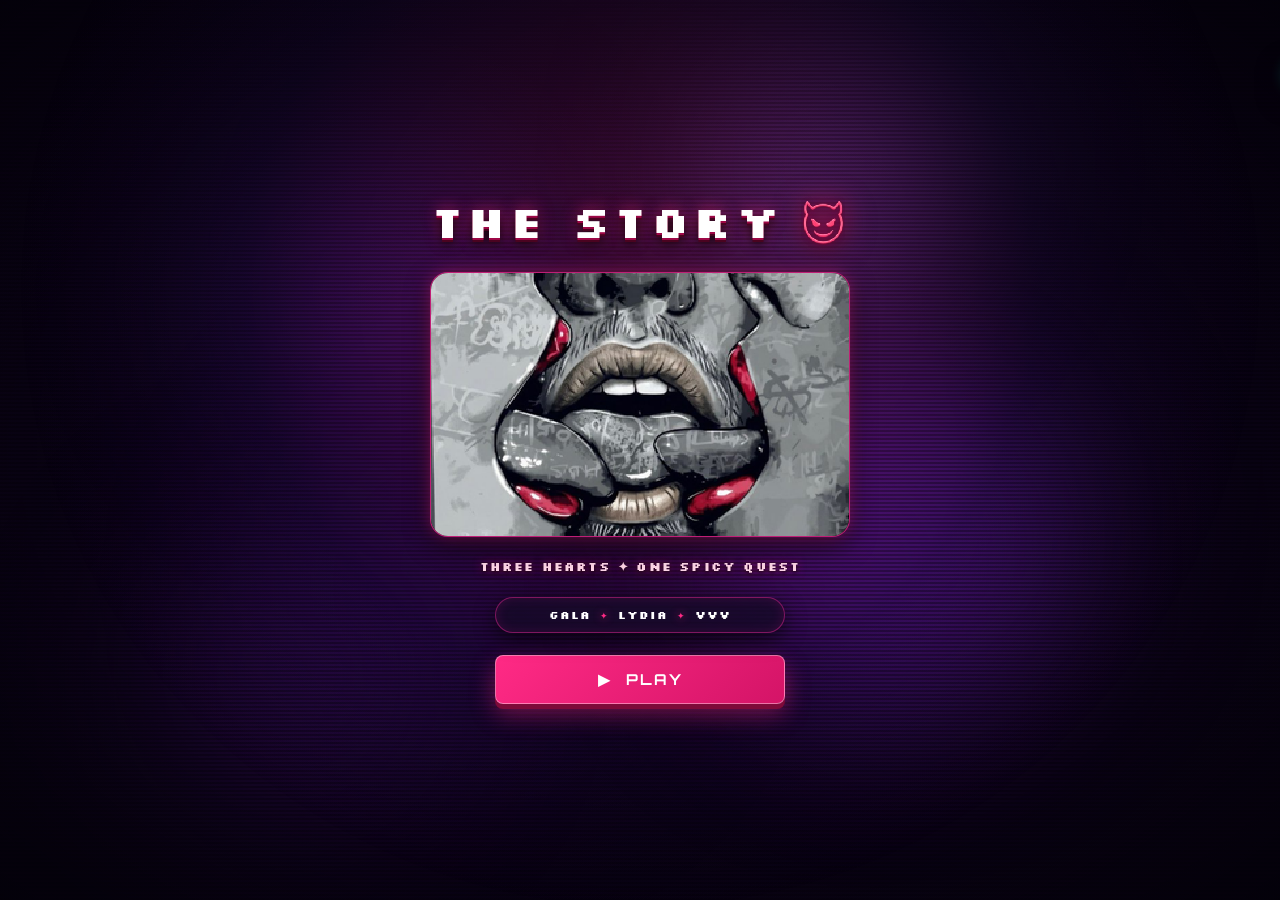
==== commit b80f7954: "feat: implement cyber glass progress capsule and hide map back button on map screen" ====
--- a/index.html
+++ b/index.html
@@ -88,7 +88,7 @@
 <div id="hud">
   <div class="hud-left-group">
     <img src="assets/hud_emblem.png" class="hud-mini-emblem" alt="Home" onclick="showTitle()" title="Title Screen">
-    <span class="hud-back" onclick="goMap()" role="button" tabindex="0">◀ MAP</span>
+    <span class="hud-back" id="hud-back" onclick="goMap()" role="button" tabindex="0">◀ MAP</span>
   </div>
   <span class="hud-ch" id="hud-ch">Ch.1</span>
   <div class="hud-chat-badge" id="hud-chat-badge" style="display:none">SCORE: <span id="c-score">0</span> / <span id="c-tot">0</span></div>
@@ -123,10 +123,9 @@
 <!-- MAP SCREEN -->
 <div class="screen" id="s-map">
   <div class="map-title">✦ CHAPTER SELECT ✦</div>
-  <div class="prog-wrap"><div class="prog-fill" id="prog" style="width:0%"></div></div>
-  <div class="prog-header-row">
-    <div class="prog-neon-pill" id="prog-lbl">0 / 7 COMPLETE</div>
-    <div class="prog-sub-hint">complete chapters in order to unlock next</div>
+  <div class="cyber-capsule" id="cyber-capsule">
+    <div class="cyber-capsule-fill" id="prog" style="width:0%"></div>
+    <div class="cyber-capsule-txt" id="prog-lbl">0 / 7 COMPLETE</div>
   </div>
   <div class="ch-grid" id="ch-grid"></div>
 </div>
--- a/css/map.css
+++ b/css/map.css
@@ -19,61 +19,51 @@
   letter-spacing: 3px;
 }
 
-.prog-wrap {
-  width: min(380px, 92vw);
-  height: 16px;
-  background: rgba(22, 13, 44, 0.7);
-  backdrop-filter: blur(8px);
-  border: 1.5px solid var(--glass-border);
-  border-radius: 10px;
+/* CYBER GLASS PROGRESS CAPSULE */
+.cyber-capsule {
+  position: relative;
+  width: min(340px, 88vw);
+  height: 17px;
+  background: rgba(13, 8, 30, 0.78);
+  backdrop-filter: blur(14px);
+  -webkit-backdrop-filter: blur(14px);
+  border: 1.5px solid rgba(0, 243, 255, 0.4);
+  border-radius: 9px;
   overflow: hidden;
-  box-shadow: 0 4px 14px rgba(0, 0, 0, 0.4), inset 0 2px 6px rgba(0, 0, 0, 0.5);
-}
-
-.prog-fill {
-  height: 100%;
-  background: linear-gradient(90deg, #ff2a85 0%, #ff6b9d 50%, #ffd166 100%);
-  box-shadow: 0 0 16px var(--pink-glow);
+  box-shadow: 0 4px 18px rgba(0, 0, 0, 0.55), 0 0 16px rgba(0, 243, 255, 0.22), inset 0 2px 8px rgba(0, 0, 0, 0.7);
+  margin-top: 6px;
+  margin-bottom: 12px;
+  display: flex;
+  align-items: center;
+}
+
+.cyber-capsule-fill {
+  position: absolute;
+  top: 0;
+  left: 0;
+  bottom: 0;
+  width: 0%;
+  background: linear-gradient(90deg, #00f3ff 0%, #b5179e 50%, #ff2a9d 100%);
+  box-shadow: 0 0 16px rgba(255, 42, 157, 0.7), 0 0 24px rgba(0, 243, 255, 0.5);
   transition: width 0.7s cubic-bezier(0.16, 1, 0.3, 1);
   border-radius: 8px;
 }
 
-.prog-header-row {
-  display: flex;
-  flex-direction: column;
-  align-items: center;
-  gap: 5px;
-  margin-top: 6px;
-  margin-bottom: 6px;
-}
-
-.prog-neon-pill {
-  display: inline-flex;
-  align-items: center;
-  justify-content: center;
-  font-family: var(--font-arcade);
-  font-size: 12px;
+.cyber-capsule-txt {
+  position: absolute;
+  inset: 0;
+  display: flex;
+  align-items: center;
+  justify-content: center;
+  font-family: var(--font-arcade);
+  font-size: 8.5px;
   font-weight: 800;
-  color: #ff2a85;
-  background: rgba(255, 42, 133, 0.14);
-  border: 1.8px solid #ff2a85;
-  border-radius: 8px;
-  padding: 5px 14px;
+  color: #ffffff;
   letter-spacing: 1.2px;
-  box-shadow: 0 0 14px rgba(255, 42, 133, 0.45), inset 0 0 10px rgba(255, 42, 133, 0.2);
-  text-shadow: 0 0 8px #ff2a85, 0 0 16px rgba(255, 42, 133, 0.6);
-  backdrop-filter: blur(10px);
-  -webkit-backdrop-filter: blur(10px);
-}
-
-.prog-sub-hint {
-  font-family: var(--font-arcade);
-  font-size: 9px;
-  font-weight: 700;
-  color: var(--pink-light);
-  opacity: 0.85;
-  letter-spacing: 0.5px;
-  text-align: center;
+  text-shadow: 0 0 8px rgba(255, 255, 255, 0.9), 0 1px 4px rgba(0, 0, 0, 0.95);
+  z-index: 2;
+  pointer-events: none;
+  user-select: none;
 }
 
 .ch-grid {
@@ -283,17 +273,15 @@
   .ch-locked-title {
     font-size: 10px !important;
   }
-  .prog-neon-pill {
-    font-size: 11px !important;
-    padding: 4px 12px !important;
-    letter-spacing: 1px !important;
-  }
-  .prog-sub-hint {
-    font-size: 8px !important;
-  }
-  .prog-wrap {
-    width: 92vw !important;
-    height: 14px !important;
+  .cyber-capsule {
+    height: 15px !important;
+    width: 86vw !important;
+    margin-bottom: 10px !important;
+    border-radius: 8px !important;
+  }
+  .cyber-capsule-txt {
+    font-size: 7.5px !important;
+    letter-spacing: 0.8px !important;
   }
   #s-map {
     gap: 14px !important;
